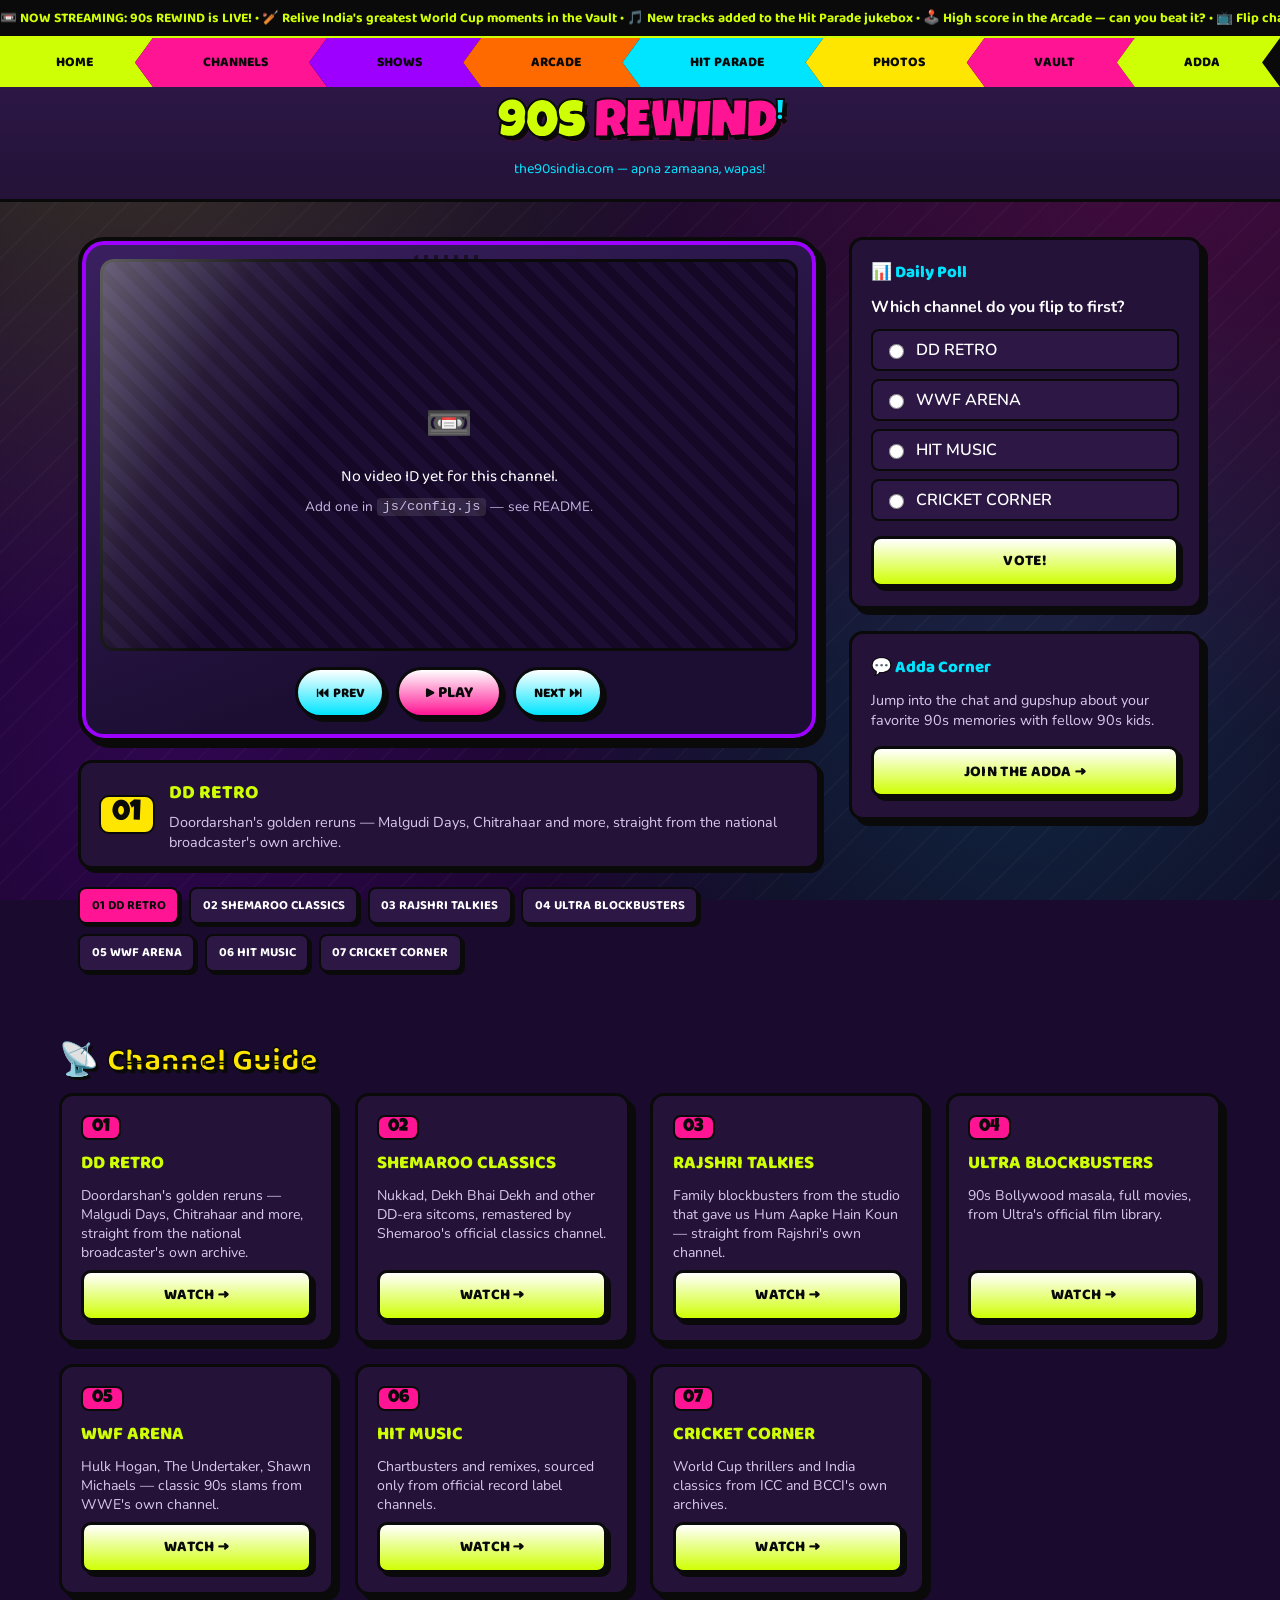
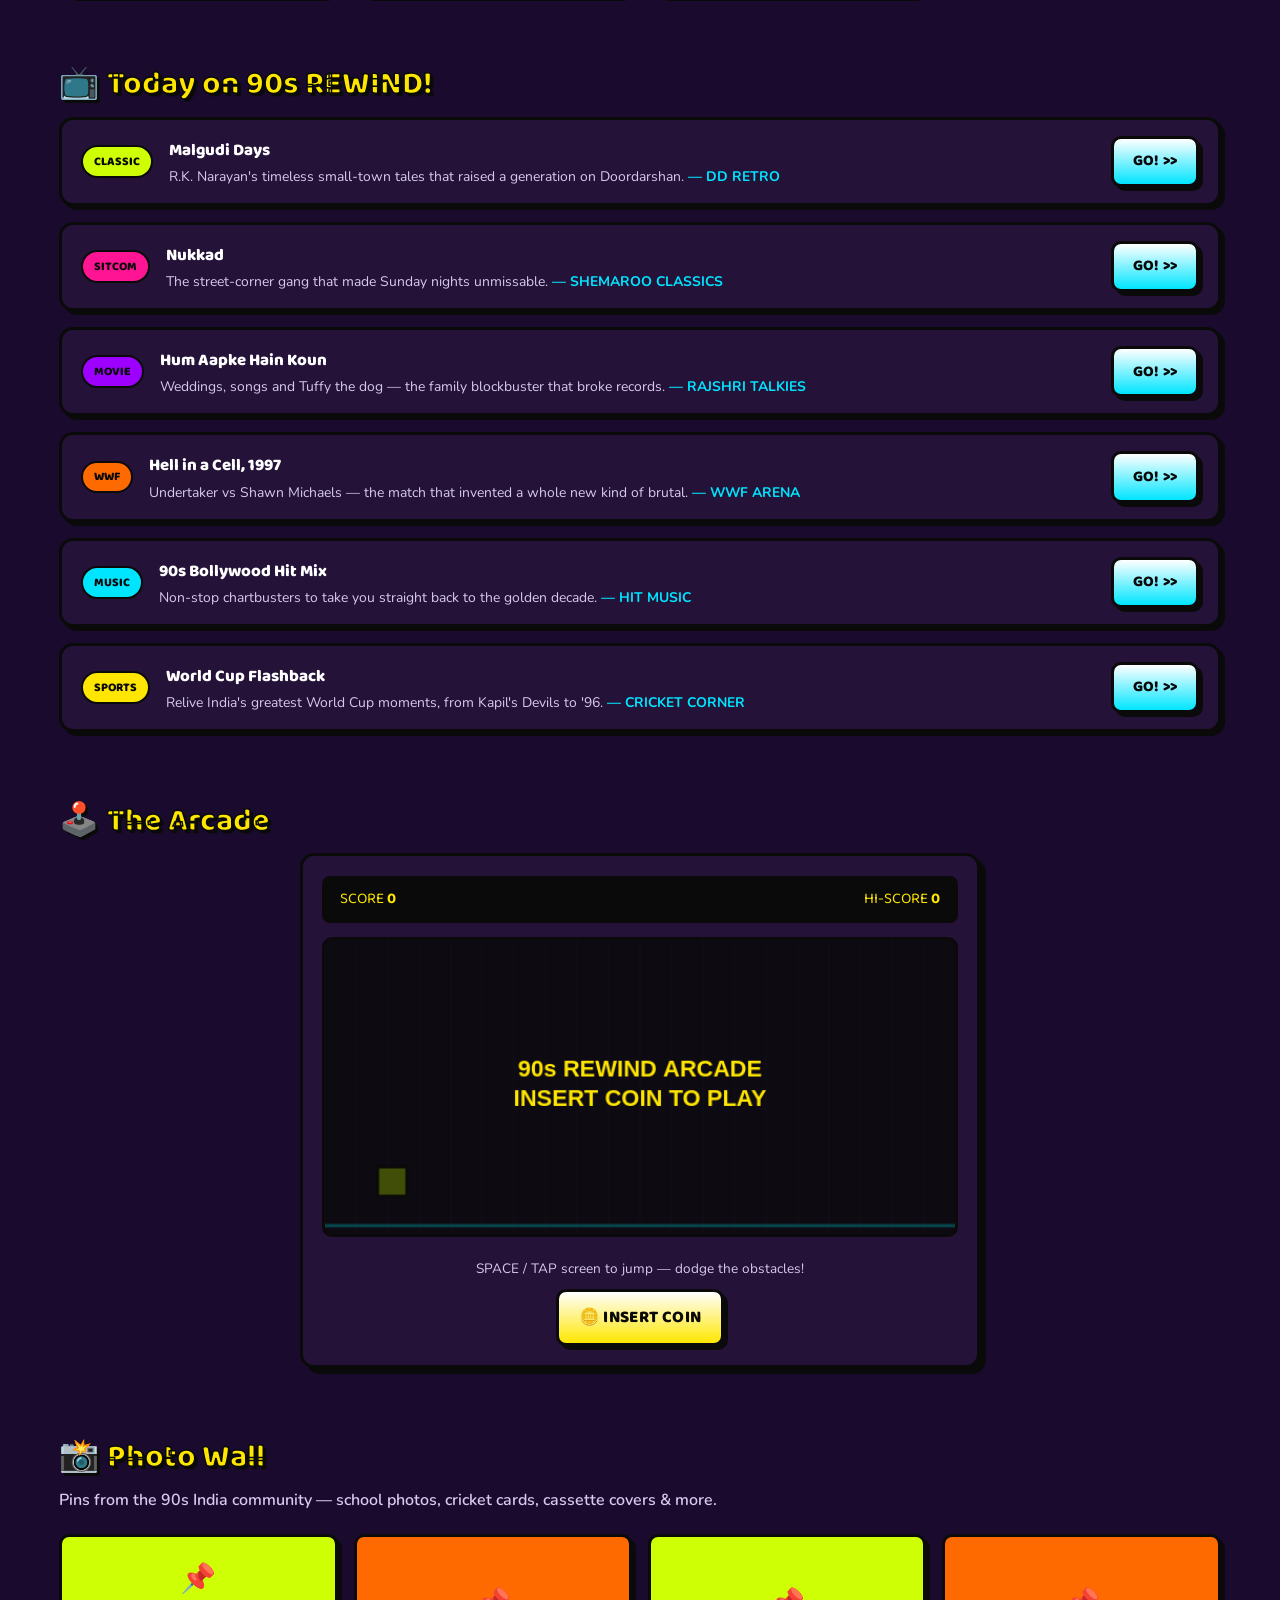
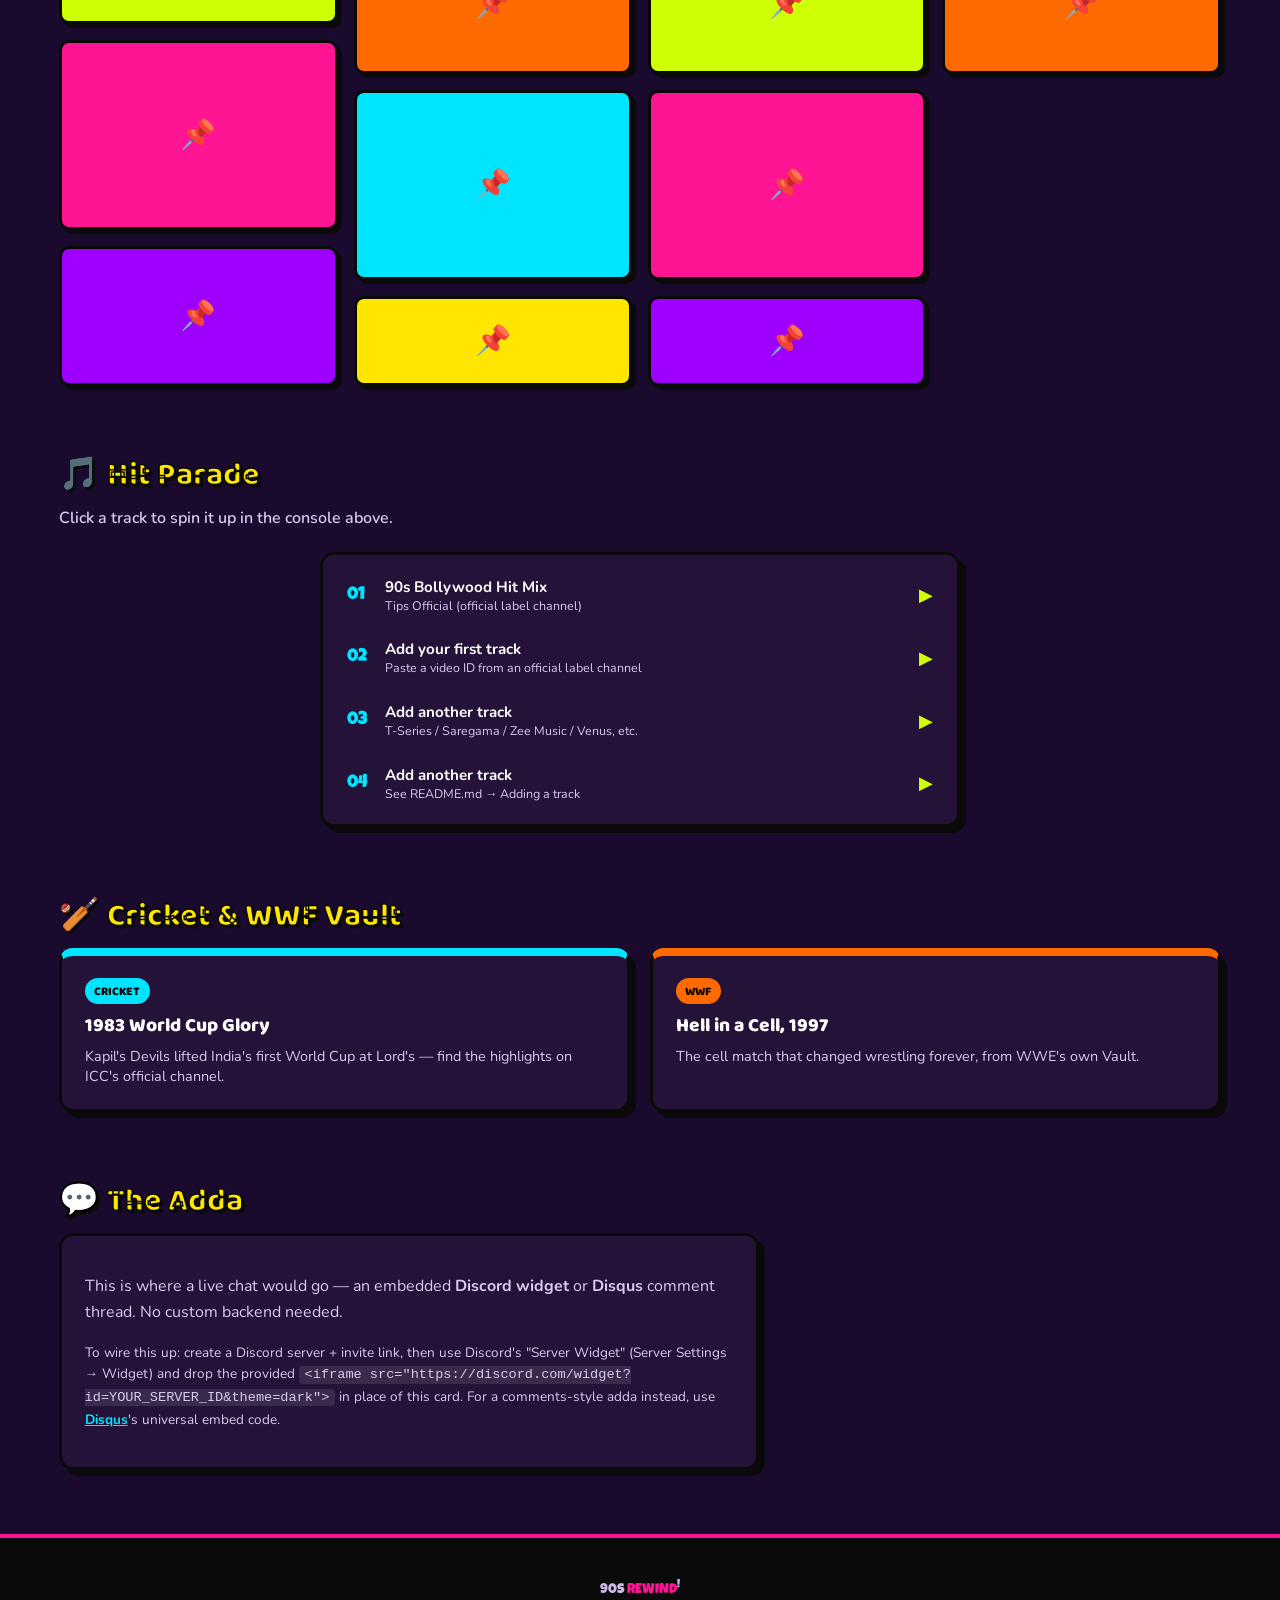
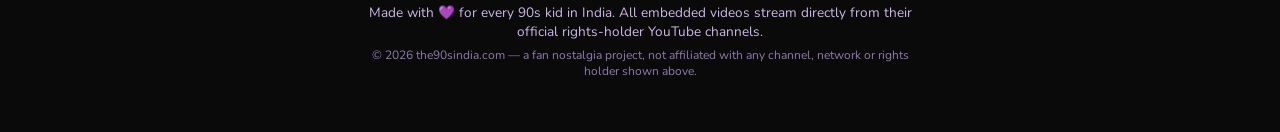
==== index.html @ 1d01acc4 "Initial commit: 90s REWIND nostalgia hub Static Y2K-style portal for 90s India nostalgia — channels," ====
<!DOCTYPE html>
<html lang="en">
<head>
<meta charset="UTF-8">
<meta name="viewport" content="width=device-width, initial-scale=1.0">
<title>90s REWIND — The 90s India Nostalgia Hub</title>
<meta name="description" content="90s REWIND — relive 90s India: Doordarshan classics, Bollywood, cricket, WWF and Hit Parade jukebox, all in one nostalgia portal.">
<link rel="preconnect" href="https://fonts.googleapis.com">
<link rel="preconnect" href="https://fonts.gstatic.com" crossorigin>
<link href="https://fonts.googleapis.com/css2?family=Luckiest+Guy&family=Baloo+2:wght@700;800&family=Nunito:wght@400;600;700&display=swap" rel="stylesheet">
<link rel="stylesheet" href="css/style.css">
</head>
<body>

<!-- ============ HEADER ============ -->
<header id="site-header">
  <div class="ticker-bar">
    <div class="ticker-track" id="ticker-track">
      <!-- JS duplicates the ticker text here for a seamless loop -->
    </div>
  </div>

  <div class="wave-nav">
    <a href="#hero" class="wave-seg" style="--seg-color: var(--lime);">HOME</a>
    <a href="#channel-guide" class="wave-seg" style="--seg-color: var(--pink);">CHANNELS</a>
    <a href="#shows" class="wave-seg" style="--seg-color: var(--purple);">SHOWS</a>
    <a href="#arcade" class="wave-seg" style="--seg-color: var(--orange);">ARCADE</a>
    <a href="#hit-parade" class="wave-seg" style="--seg-color: var(--cyan);">HIT PARADE</a>
    <a href="#photo-wall" class="wave-seg" style="--seg-color: var(--yellow);">PHOTOS</a>
    <a href="#vault" class="wave-seg" style="--seg-color: var(--pink);">VAULT</a>
    <a href="#adda" class="wave-seg" style="--seg-color: var(--lime);">ADDA</a>
  </div>

  <div class="logo-strip">
    <h1 class="logo">90s <span>REWIND</span><sup>!</sup></h1>
    <p class="tagline">the90sindia.com — apna zamaana, wapas!</p>
  </div>
</header>

<main>

  <!-- ============ HERO + SIDEBAR ============ -->
  <div class="hero-layout">

    <section id="hero" aria-label="Now playing">
      <div class="console">
        <div class="console-vents" aria-hidden="true"></div>

        <div class="screen" id="screen">
          <div class="static-flash" id="static-flash" aria-hidden="true"></div>
          <iframe
            id="hero-frame"
            src=""
            title="90s REWIND player"
            allow="accelerometer; autoplay; clipboard-write; encrypted-media; gyroscope; picture-in-picture"
            allowfullscreen
            loading="lazy">
          </iframe>
          <div class="video-placeholder" id="video-placeholder">
            <p>📼</p>
            <p>No video ID yet for this channel.</p>
            <p class="small">Add one in <code>js/config.js</code> — see README.</p>
          </div>
        </div>

        <div class="console-glass" aria-hidden="true"></div>

        <div class="console-controls">
          <button type="button" id="prev-btn" class="ctrl-btn">⏮ PREV</button>
          <button type="button" id="play-btn" class="ctrl-btn ctrl-btn--play">▶ PLAY</button>
          <button type="button" id="next-btn" class="ctrl-btn">NEXT ⏭</button>
        </div>
      </div>

      <div class="channel-info">
        <span class="channel-info-num" id="hero-channel-num">01</span>
        <div>
          <h2 id="hero-channel-name">Loading…</h2>
          <p id="hero-channel-desc">Loading channel guide…</p>
        </div>
      </div>

      <nav class="channel-tabs" id="channel-tabs" aria-label="Switch channel"></nav>
    </section>

    <aside class="sidebar">
      <div class="widget poll-widget">
        <h3 class="widget-title">📊 Daily Poll</h3>
        <p class="poll-question" id="poll-question">Which channel do you flip to first?</p>
        <form id="poll-form">
          <div id="poll-options" class="poll-options"></div>
          <button type="submit" class="btn-chunky btn-block">VOTE!</button>
        </form>
        <p id="poll-result" class="poll-result hidden"></p>
      </div>

      <div class="widget adda-teaser">
        <h3 class="widget-title">💬 Adda Corner</h3>
        <p>Jump into the chat and gupshup about your favorite 90s memories with fellow 90s kids.</p>
        <a href="#adda" class="btn-chunky btn-block">JOIN THE ADDA →</a>
      </div>
    </aside>
  </div>

  <!-- ============ CHANNEL GUIDE ============ -->
  <section id="channel-guide" class="section">
    <h2 class="section-title"><span>📡</span> Channel Guide</h2>
    <div id="channel-grid" class="channel-grid"></div>
  </section>

  <!-- ============ TODAY ON 90s REWIND ============ -->
  <section id="shows" class="section">
    <h2 class="section-title"><span>📺</span> Today on 90s REWIND!</h2>
    <div id="shows-list" class="shows-list"></div>
  </section>

  <!-- ============ ARCADE ============ -->
  <section id="arcade" class="section">
    <h2 class="section-title"><span>🕹️</span> The Arcade</h2>
    <div class="arcade-cabinet">
      <div class="arcade-readout">
        <span>SCORE <strong id="game-score">0</strong></span>
        <span>HI-SCORE <strong id="game-hiscore">0</strong></span>
      </div>
      <canvas id="game-canvas" width="600" height="280"></canvas>
      <div class="arcade-footer">
        <p class="arcade-hint">SPACE / TAP screen to jump — dodge the obstacles!</p>
        <button type="button" id="coin-btn" class="btn-chunky btn-coin">🪙 INSERT COIN</button>
      </div>
    </div>
  </section>

  <!-- ============ PHOTO WALL ============ -->
  <section id="photo-wall" class="section">
    <h2 class="section-title"><span>📸</span> Photo Wall</h2>
    <p class="section-sub">Pins from the 90s India community — school photos, cricket cards, cassette covers &amp; more.</p>
    <div id="photo-grid" class="photo-grid"></div>
    <!--
      TO ADD THE REAL PINTEREST BOARD:
      1. Go to your Pinterest board → "..." menu → Embed → Board widget → copy the <script> + <a> snippet.
      2. Replace the #photo-grid placeholder blocks below with that snippet, e.g.:

      <a data-pin-do="embedBoard" data-pin-board-width="900" data-pin-scale-height="240"
         data-pin-scale-width="80" href="PINTEREST_BOARD_URL_FROM_CONFIG"></a>
      <script async defer src="https://assets.pinterest.com/js/pinit.js"></script>

      3. PINTEREST_BOARD_URL already lives in js/config.js — reuse it instead of hardcoding here.
    -->
  </section>

  <!-- ============ HIT PARADE ============ -->
  <section id="hit-parade" class="section">
    <h2 class="section-title"><span>🎵</span> Hit Parade</h2>
    <p class="section-sub">Click a track to spin it up in the console above.</p>
    <div class="jukebox">
      <ol id="track-list" class="track-list"></ol>
    </div>
  </section>

  <!-- ============ CRICKET & WWF VAULT ============ -->
  <section id="vault" class="section">
    <h2 class="section-title"><span>🏏</span> Cricket &amp; WWF Vault</h2>
    <div id="sports-cards" class="sports-cards"></div>
  </section>

  <!-- ============ ADDA ============ -->
  <section id="adda" class="section">
    <h2 class="section-title"><span>💬</span> The Adda</h2>
    <div class="adda-card">
      <p>This is where a live chat would go — an embedded <strong>Discord widget</strong> or
      <strong>Disqus</strong> comment thread. No custom backend needed.</p>
      <p class="small">
        To wire this up: create a Discord server + invite link, then use Discord's
        "Server Widget" (Server Settings → Widget) and drop the provided
        <code>&lt;iframe src="https://discord.com/widget?id=YOUR_SERVER_ID&amp;theme=dark"&gt;</code>
        in place of this card. For a comments-style adda instead, use
        <a href="https://disqus.com/" target="_blank" rel="noopener noreferrer">Disqus</a>'s
        universal embed code.
      </p>
    </div>
  </section>

</main>

<!-- ============ FOOTER ============ -->
<footer id="site-footer">
  <p class="footer-logo">90s <span>REWIND</span><sup>!</sup></p>
  <p>Made with 💜 for every 90s kid in India. All embedded videos stream directly from their official rights-holder YouTube channels.</p>
  <p class="small">© <span id="footer-year"></span> the90sindia.com — a fan nostalgia project, not affiliated with any channel, network or rights holder shown above.</p>
</footer>

<script src="js/config.js"></script>
<script src="js/app.js"></script>
</body>
</html>
---- css/style.css ----
/* ==========================================================================
   90s REWIND — STYLESHEET
   Y2K vibrant kids'-portal look. Colors/fonts are CSS variables so a whole
   palette swap only needs edits in the :root block below.
   ========================================================================== */

:root {
  --lime: #CFFF04;
  --pink: #FF1493;
  --purple: #9D00FF;
  --orange: #FF6A00;
  --cyan: #00E5FF;
  --yellow: #FFE600;
  --ink: #0A0A0A;
  --white: #FFFFFF;

  --bg-deep: #1a0b2e;
  --bg-deep-2: #120620;
  --panel: #241238;
  --panel-2: #2c1745;

  --font-display: 'Luckiest Guy', cursive;
  --font-heading: 'Baloo 2', sans-serif;
  --font-body: 'Nunito', sans-serif;

  --border-chunky: 3px solid var(--ink);
  --shadow-hard: 4px 4px 0 var(--ink);
  --shadow-hard-lg: 6px 6px 0 var(--ink);
  --radius: 14px;
}

* { box-sizing: border-box; }

html { scroll-behavior: smooth; }

body {
  margin: 0;
  font-family: var(--font-body);
  color: var(--white);
  background-color: var(--bg-deep);
  background-image:
    radial-gradient(circle at 10% 8%, rgba(207, 255, 4, 0.16), transparent 40%),
    radial-gradient(circle at 90% 15%, rgba(255, 20, 147, 0.18), transparent 45%),
    radial-gradient(circle at 80% 80%, rgba(0, 229, 255, 0.14), transparent 40%),
    radial-gradient(circle at 15% 85%, rgba(157, 0, 255, 0.20), transparent 45%),
    repeating-linear-gradient(135deg, rgba(255, 255, 255, 0.025) 0px, rgba(255, 255, 255, 0.025) 2px, transparent 2px, transparent 26px),
    linear-gradient(180deg, var(--bg-deep) 0%, var(--bg-deep-2) 100%);
  background-attachment: fixed;
  overflow-x: hidden;
}

img, canvas, iframe { max-width: 100%; }

a { color: inherit; }

h1, h2, h3 { font-family: var(--font-heading); font-weight: 800; margin: 0; }

.hidden { display: none !important; }

/* ==========================================================================
   BUTTONS & CARDS — shared chunky Y2K components
   ========================================================================== */

.btn-chunky {
  display: inline-flex;
  align-items: center;
  justify-content: center;
  gap: 0.4em;
  font-family: var(--font-heading);
  font-weight: 800;
  font-size: 0.95rem;
  letter-spacing: 0.02em;
  color: var(--ink);
  background: linear-gradient(180deg, #ffffff 0%, var(--lime) 100%);
  border: var(--border-chunky);
  border-radius: 10px;
  box-shadow: var(--shadow-hard);
  padding: 0.7em 1.2em;
  cursor: pointer;
  text-decoration: none;
  transition: transform 0.15s ease, box-shadow 0.15s ease;
}
.btn-chunky:hover { transform: translateY(-3px); box-shadow: var(--shadow-hard-lg); }
.btn-chunky:active { transform: translateY(1px); box-shadow: 2px 2px 0 var(--ink); }
.btn-block { width: 100%; }
.btn-coin { background: linear-gradient(180deg, #fff 0%, var(--yellow) 100%); font-size: 1.05rem; }
.btn-go { background: linear-gradient(180deg, #fff 0%, var(--cyan) 100%); flex-shrink: 0; }

.card-chunky {
  border: var(--border-chunky);
  border-radius: var(--radius);
  box-shadow: var(--shadow-hard-lg);
  background: var(--panel);
}

/* ==========================================================================
   HEADER — ticker + wave nav + logo
   ========================================================================== */

#site-header {
  position: sticky;
  top: 0;
  z-index: 100;
}

.ticker-bar {
  background: var(--ink);
  border-bottom: 2px solid var(--lime);
  overflow: hidden;
  white-space: nowrap;
  padding: 0.4rem 0;
}
.ticker-track { display: inline-flex; width: max-content; animation: ticker-scroll 32s linear infinite; }
.ticker-copy {
  font-family: var(--font-heading);
  font-weight: 700;
  font-size: 0.85rem;
  color: var(--lime);
  padding-right: 2rem;
}
@keyframes ticker-scroll {
  from { transform: translateX(0); }
  to { transform: translateX(-50%); }
}

.wave-nav {
  display: flex;
  background: var(--ink);
  overflow-x: auto;
  scrollbar-width: none;
}
.wave-nav::-webkit-scrollbar { display: none; }
.wave-seg {
  flex: 1 0 auto;
  white-space: nowrap;
  font-family: var(--font-heading);
  font-weight: 800;
  font-size: 0.85rem;
  text-align: center;
  color: var(--ink);
  text-decoration: none;
  background: var(--seg-color);
  padding: 0.85rem 1.6rem 0.85rem 2.1rem;
  clip-path: polygon(0% 50%, 18px 0%, 100% 0%, calc(100% - 18px) 50%, 100% 100%, 18px 100%);
  margin-left: -18px;
  transition: filter 0.15s ease, padding 0.15s ease;
}
.wave-seg:first-child {
  margin-left: 0;
  padding-left: 1.4rem;
  clip-path: polygon(0% 0%, 100% 0%, calc(100% - 18px) 50%, 100% 100%, 0% 100%);
}
.wave-seg:hover { filter: brightness(1.15); }

.logo-strip {
  background: linear-gradient(180deg, var(--panel-2) 0%, var(--panel) 100%);
  border-bottom: var(--border-chunky);
  text-align: center;
  padding: 0.9rem 1rem 1.1rem;
}
.logo {
  font-family: var(--font-display);
  font-size: clamp(2rem, 6vw, 3.2rem);
  color: var(--lime);
  -webkit-text-stroke: 2px var(--ink);
  text-shadow: 4px 4px 0 var(--ink), 4px 4px 0 var(--pink);
  line-height: 1;
}
.logo span { color: var(--pink); -webkit-text-stroke: 2px var(--ink); }
.logo sup { color: var(--cyan); font-size: 0.5em; }
.tagline {
  font-family: var(--font-heading);
  color: var(--cyan);
  margin: 0.3rem 0 0;
  font-size: 0.9rem;
}

/* ==========================================================================
   LAYOUT
   ========================================================================== */

main { max-width: 1200px; margin: 0 auto; padding: 0 1.2rem; }

.section { padding: 3rem 0 1rem; }
.section-title {
  font-size: clamp(1.4rem, 4vw, 2rem);
  color: var(--yellow);
  -webkit-text-stroke: 1.5px var(--ink);
  text-shadow: 3px 3px 0 var(--ink);
  margin-bottom: 0.4rem;
  display: flex;
  align-items: center;
  gap: 0.5rem;
}
.section-sub { color: #d8c9f0; margin: 0 0 1.4rem; font-weight: 600; }

/* ==========================================================================
   HERO CONSOLE
   ========================================================================== */

.hero-layout {
  max-width: 1200px;
  margin: 0 auto;
  padding: 2.2rem 1.2rem 1rem;
  display: grid;
  grid-template-columns: minmax(0, 2.1fr) minmax(260px, 1fr);
  gap: 1.8rem;
  align-items: start;
}

#hero { min-width: 0; }

.console {
  position: relative;
  background: linear-gradient(160deg, #3a2060 0%, #1c0e33 70%);
  border: 4px solid var(--ink);
  border-radius: 26px;
  box-shadow: var(--shadow-hard-lg), 0 0 0 4px var(--purple) inset;
  padding: 1.1rem 1.1rem 1.3rem;
}
.console-vents {
  position: absolute;
  top: 14px; left: 50%;
  transform: translateX(-50%);
  width: 70px; height: 8px;
  background: repeating-linear-gradient(90deg, var(--ink) 0 4px, transparent 4px 10px);
  border-radius: 4px;
  opacity: 0.6;
}

.screen {
  position: relative;
  aspect-ratio: 16 / 9;
  background: #000;
  border: 3px solid var(--ink);
  border-radius: 14px;
  overflow: hidden;
}
.screen iframe {
  position: absolute; inset: 0;
  width: 100%; height: 100%;
  border: 0;
}
.video-placeholder {
  position: absolute; inset: 0;
  display: flex; flex-direction: column;
  align-items: center; justify-content: center;
  gap: 0.3rem;
  background: repeating-linear-gradient(45deg, #150826, #150826 10px, #1c0e33 10px, #1c0e33 20px);
  text-align: center; padding: 1rem;
  font-family: var(--font-heading);
}
.video-placeholder p { margin: 0.1rem 0; }
.video-placeholder p:first-child { font-size: 2.4rem; }
.video-placeholder .small { font-weight: 400; font-family: var(--font-body); color: #cbb8e6; font-size: 0.85rem; }
.video-placeholder code { background: rgba(255,255,255,0.1); padding: 0.1em 0.4em; border-radius: 4px; }

.static-flash {
  position: absolute; inset: 0;
  background: repeating-linear-gradient(0deg, #fff 0 2px, #eee 2px 4px);
  opacity: 0;
  pointer-events: none;
  z-index: 5;
  transition: opacity 0.15s ease;
}
.static-flash.active { opacity: 1; }

/* glossy highlight overlay — decorative, sits above the screen frame, not the video */
.console-glass {
  position: absolute;
  top: 1.1rem; left: 1.1rem; right: 1.1rem;
  aspect-ratio: 16 / 9;
  border-radius: 14px;
  pointer-events: none;
  background: linear-gradient(115deg, rgba(255,255,255,0.35) 0%, rgba(255,255,255,0.08) 18%, transparent 32%, transparent 100%);
}

.console-controls {
  display: flex;
  gap: 0.7rem;
  justify-content: center;
  margin-top: 1rem;
}
.ctrl-btn {
  font-family: var(--font-heading);
  font-weight: 800;
  font-size: 0.85rem;
  color: var(--ink);
  background: linear-gradient(180deg, #fff 0%, var(--cyan) 100%);
  border: var(--border-chunky);
  border-radius: 999px;
  padding: 0.6em 1.3em;
  cursor: pointer;
  box-shadow: var(--shadow-hard);
  transition: transform 0.15s ease, box-shadow 0.15s ease;
}
.ctrl-btn:hover { transform: translateY(-2px); box-shadow: var(--shadow-hard-lg); }
.ctrl-btn:active { transform: translateY(1px); box-shadow: 2px 2px 0 var(--ink); }
.ctrl-btn--play { background: linear-gradient(180deg, #fff 0%, var(--pink) 100%); font-size: 1rem; padding: 0.6em 1.6em; }

.channel-info {
  display: flex;
  align-items: center;
  gap: 0.9rem;
  margin-top: 1.1rem;
  padding: 0.9rem 1.1rem;
  background: var(--panel);
  border: var(--border-chunky);
  border-radius: var(--radius);
  box-shadow: var(--shadow-hard);
}
.channel-info-num {
  font-family: var(--font-display);
  font-size: 1.8rem;
  color: var(--ink);
  background: var(--yellow);
  border: 2.5px solid var(--ink);
  border-radius: 10px;
  padding: 0.1em 0.4em;
  flex-shrink: 0;
}
.channel-info h2 { color: var(--lime); font-size: 1.2rem; }
.channel-info p { margin: 0.2rem 0 0; color: #d8c9f0; font-size: 0.9rem; }

.channel-tabs {
  display: flex;
  flex-wrap: wrap;
  gap: 0.6rem;
  margin-top: 1.1rem;
}
.channel-tab {
  font-family: var(--font-heading);
  font-weight: 700;
  font-size: 0.8rem;
  color: var(--white);
  background: var(--panel-2);
  border: 2.5px solid var(--ink);
  border-radius: 8px;
  padding: 0.5em 0.9em;
  cursor: pointer;
  box-shadow: 3px 3px 0 var(--ink);
  transition: transform 0.15s ease, background 0.15s ease;
}
.channel-tab:hover { transform: translateY(-2px); }
.channel-tab.active { background: var(--pink); color: var(--ink); }

/* ==========================================================================
   SIDEBAR WIDGETS
   ========================================================================== */

.sidebar { display: flex; flex-direction: column; gap: 1.4rem; }
.widget {
  background: var(--panel);
  border: var(--border-chunky);
  border-radius: var(--radius);
  box-shadow: var(--shadow-hard-lg);
  padding: 1.2rem;
}
.widget-title { color: var(--cyan); font-size: 1.05rem; margin-bottom: 0.6rem; }
.poll-question { font-weight: 700; margin: 0 0 0.7rem; }
.poll-options { display: flex; flex-direction: column; gap: 0.5rem; margin-bottom: 0.9rem; }
.poll-option {
  display: flex; align-items: center; gap: 0.6rem;
  background: var(--panel-2);
  border: 2px solid var(--ink);
  border-radius: 8px;
  padding: 0.5em 0.7em;
  font-weight: 600;
  cursor: pointer;
}
.poll-option input { accent-color: var(--pink); width: 1.1em; height: 1.1em; }
.poll-result { margin-top: 0.8rem; }
.poll-bar-row { margin-bottom: 0.6rem; }
.poll-bar-label { display: flex; justify-content: space-between; font-size: 0.85rem; font-weight: 700; margin-bottom: 0.25rem; }
.poll-bar-track { background: var(--panel-2); border: 2px solid var(--ink); border-radius: 999px; overflow: hidden; height: 12px; }
.poll-bar-fill { height: 100%; background: linear-gradient(90deg, var(--lime), var(--cyan)); }

.adda-teaser p { font-size: 0.9rem; color: #d8c9f0; margin: 0 0 1rem; }

/* ==========================================================================
   CHANNEL GUIDE
   ========================================================================== */

.channel-grid {
  display: grid;
  grid-template-columns: repeat(auto-fill, minmax(230px, 1fr));
  gap: 1.3rem;
}
.channel-card {
  background: var(--panel);
  border: var(--border-chunky);
  border-radius: var(--radius);
  box-shadow: var(--shadow-hard-lg);
  padding: 1.2rem;
  display: flex;
  flex-direction: column;
  gap: 0.5rem;
  transition: transform 0.15s ease;
}
.channel-card:hover { transform: translateY(-4px); }
.channel-card-num {
  align-self: flex-start;
  font-family: var(--font-display);
  background: var(--pink);
  color: var(--ink);
  border: 2.5px solid var(--ink);
  border-radius: 8px;
  padding: 0.1em 0.5em;
  font-size: 1.1rem;
}
.channel-card h3 { color: var(--lime); font-size: 1.15rem; }
.channel-card p { font-size: 0.88rem; color: #d8c9f0; margin: 0; flex-grow: 1; }

/* ==========================================================================
   TODAY ON 90s REWIND (Shows)
   ========================================================================== */

.shows-list { display: flex; flex-direction: column; gap: 1rem; }
.show-row {
  display: flex;
  align-items: center;
  gap: 1rem;
  background: var(--panel);
  border: var(--border-chunky);
  border-radius: var(--radius);
  box-shadow: var(--shadow-hard);
  padding: 1rem 1.2rem;
}
.show-tag {
  flex-shrink: 0;
  font-family: var(--font-heading);
  font-weight: 800;
  font-size: 0.75rem;
  color: var(--ink);
  background: var(--tag-color);
  border: 2px solid var(--ink);
  border-radius: 999px;
  padding: 0.4em 0.9em;
}
.show-body { flex-grow: 1; min-width: 0; }
.show-body h3 { font-size: 1.05rem; color: var(--white); }
.show-body p { margin: 0.2rem 0 0; font-size: 0.87rem; color: #d8c9f0; }
.show-channel { color: var(--cyan); font-weight: 700; }

/* ==========================================================================
   ARCADE
   ========================================================================== */

.arcade-cabinet {
  max-width: 680px;
  margin: 0 auto;
  background: var(--panel);
  border: var(--border-chunky);
  border-radius: var(--radius);
  box-shadow: var(--shadow-hard-lg);
  padding: 1.2rem;
  text-align: center;
}
.arcade-readout {
  display: flex;
  justify-content: space-between;
  font-family: var(--font-heading);
  color: var(--yellow);
  background: var(--ink);
  border: 2.5px solid var(--ink);
  border-radius: 8px;
  padding: 0.6rem 1rem;
  margin-bottom: 0.9rem;
  font-size: 0.95rem;
}
#game-canvas {
  width: 100%;
  height: auto;
  background: #150826;
  border: 3px solid var(--ink);
  border-radius: 10px;
  touch-action: none;
  cursor: pointer;
}
.arcade-footer { margin-top: 1rem; display: flex; flex-direction: column; align-items: center; gap: 0.7rem; }
.arcade-hint { font-size: 0.85rem; color: #d8c9f0; margin: 0; }

/* ==========================================================================
   PHOTO WALL
   ========================================================================== */

.photo-grid {
  columns: 4 180px;
  column-gap: 1rem;
}
.photo-block {
  break-inside: avoid;
  margin-bottom: 1rem;
  border: var(--border-chunky);
  border-radius: 10px;
  box-shadow: var(--shadow-hard);
  background: var(--block-color);
  display: flex;
  align-items: center;
  justify-content: center;
  font-size: 1.8rem;
}
.photo-block--short { height: 90px; }
.photo-block--medium { height: 140px; }
.photo-block--tall { height: 190px; }

/* ==========================================================================
   HIT PARADE (Jukebox)
   ========================================================================== */

.jukebox {
  max-width: 640px;
  margin: 0 auto;
  background: var(--panel);
  border: var(--border-chunky);
  border-radius: var(--radius);
  box-shadow: var(--shadow-hard-lg);
  padding: 0.6rem;
}
.track-list { list-style: none; margin: 0; padding: 0; }
.track-row {
  display: flex;
  align-items: center;
  gap: 1rem;
  padding: 0.8rem 0.9rem;
  border-radius: 8px;
  cursor: pointer;
  transition: background 0.15s ease;
}
.track-row:hover { background: var(--panel-2); }
.track-row.playing { background: var(--purple); }
.track-index { font-family: var(--font-display); color: var(--cyan); font-size: 1.1rem; width: 2ch; flex-shrink: 0; }
.track-info { display: flex; flex-direction: column; flex-grow: 1; min-width: 0; }
.track-info strong { font-size: 0.95rem; }
.track-info small { color: #d8c9f0; font-size: 0.78rem; }
.track-play { color: var(--lime); font-size: 1.1rem; }

/* ==========================================================================
   CRICKET & WWF VAULT
   ========================================================================== */

.sports-cards {
  display: grid;
  grid-template-columns: repeat(auto-fit, minmax(260px, 1fr));
  gap: 1.3rem;
}
.sports-card {
  background: var(--panel);
  border: var(--border-chunky);
  border-radius: var(--radius);
  box-shadow: var(--shadow-hard-lg);
  padding: 1.4rem;
  border-top: 8px solid var(--card-theme);
}
.sports-card-label {
  font-family: var(--font-heading);
  font-weight: 800;
  font-size: 0.75rem;
  color: var(--ink);
  background: var(--card-theme);
  border-radius: 999px;
  padding: 0.3em 0.8em;
}
.sports-card h3 { margin: 0.6rem 0 0.3rem; color: var(--white); font-size: 1.2rem; }
.sports-card p { margin: 0; color: #d8c9f0; font-size: 0.9rem; }

/* ==========================================================================
   ADDA
   ========================================================================== */

.adda-card {
  max-width: 700px;
  background: var(--panel);
  border: var(--border-chunky);
  border-radius: var(--radius);
  box-shadow: var(--shadow-hard-lg);
  padding: 1.4rem;
}
.adda-card p { color: #d8c9f0; line-height: 1.6; }
.adda-card .small { font-size: 0.85rem; }
.adda-card code { background: rgba(255,255,255,0.1); padding: 0.1em 0.4em; border-radius: 4px; }
.adda-card a { color: var(--cyan); font-weight: 700; }

/* ==========================================================================
   FOOTER
   ========================================================================== */

#site-footer {
  margin-top: 3rem;
  padding: 2.2rem 1.2rem 3rem;
  text-align: center;
  background: var(--ink);
  border-top: 4px solid var(--pink);
}
.footer-logo {
  font-family: var(--font-display);
  font-size: 1.8rem;
  color: var(--lime);
}
.footer-logo span { color: var(--pink); }
#site-footer p { max-width: 560px; margin: 0.4rem auto; color: #cbb8e6; font-size: 0.85rem; }
#site-footer .small { font-size: 0.75rem; color: #8f7bab; }

/* ==========================================================================
   RESPONSIVE
   ========================================================================== */

@media (max-width: 900px) {
  .hero-layout { grid-template-columns: 1fr; }
  .sidebar { flex-direction: row; flex-wrap: wrap; }
  .sidebar .widget { flex: 1 1 260px; }
}

@media (max-width: 700px) {
  .wave-seg { font-size: 0.72rem; padding: 0.75rem 1.1rem 0.75rem 1.5rem; }
  .sidebar { flex-direction: column; }
  .console-controls { flex-wrap: wrap; }
  .show-row { flex-wrap: wrap; }
  .show-tag { order: -1; }
  .btn-go { width: 100%; }
  .photo-grid { columns: 2 140px; }
  main, .hero-layout { padding-left: 0.9rem; padding-right: 0.9rem; }
  .channel-info { flex-wrap: wrap; }
}

@media (max-width: 420px) {
  .logo { font-size: 2.1rem; }
  .arcade-readout { font-size: 0.8rem; }
}
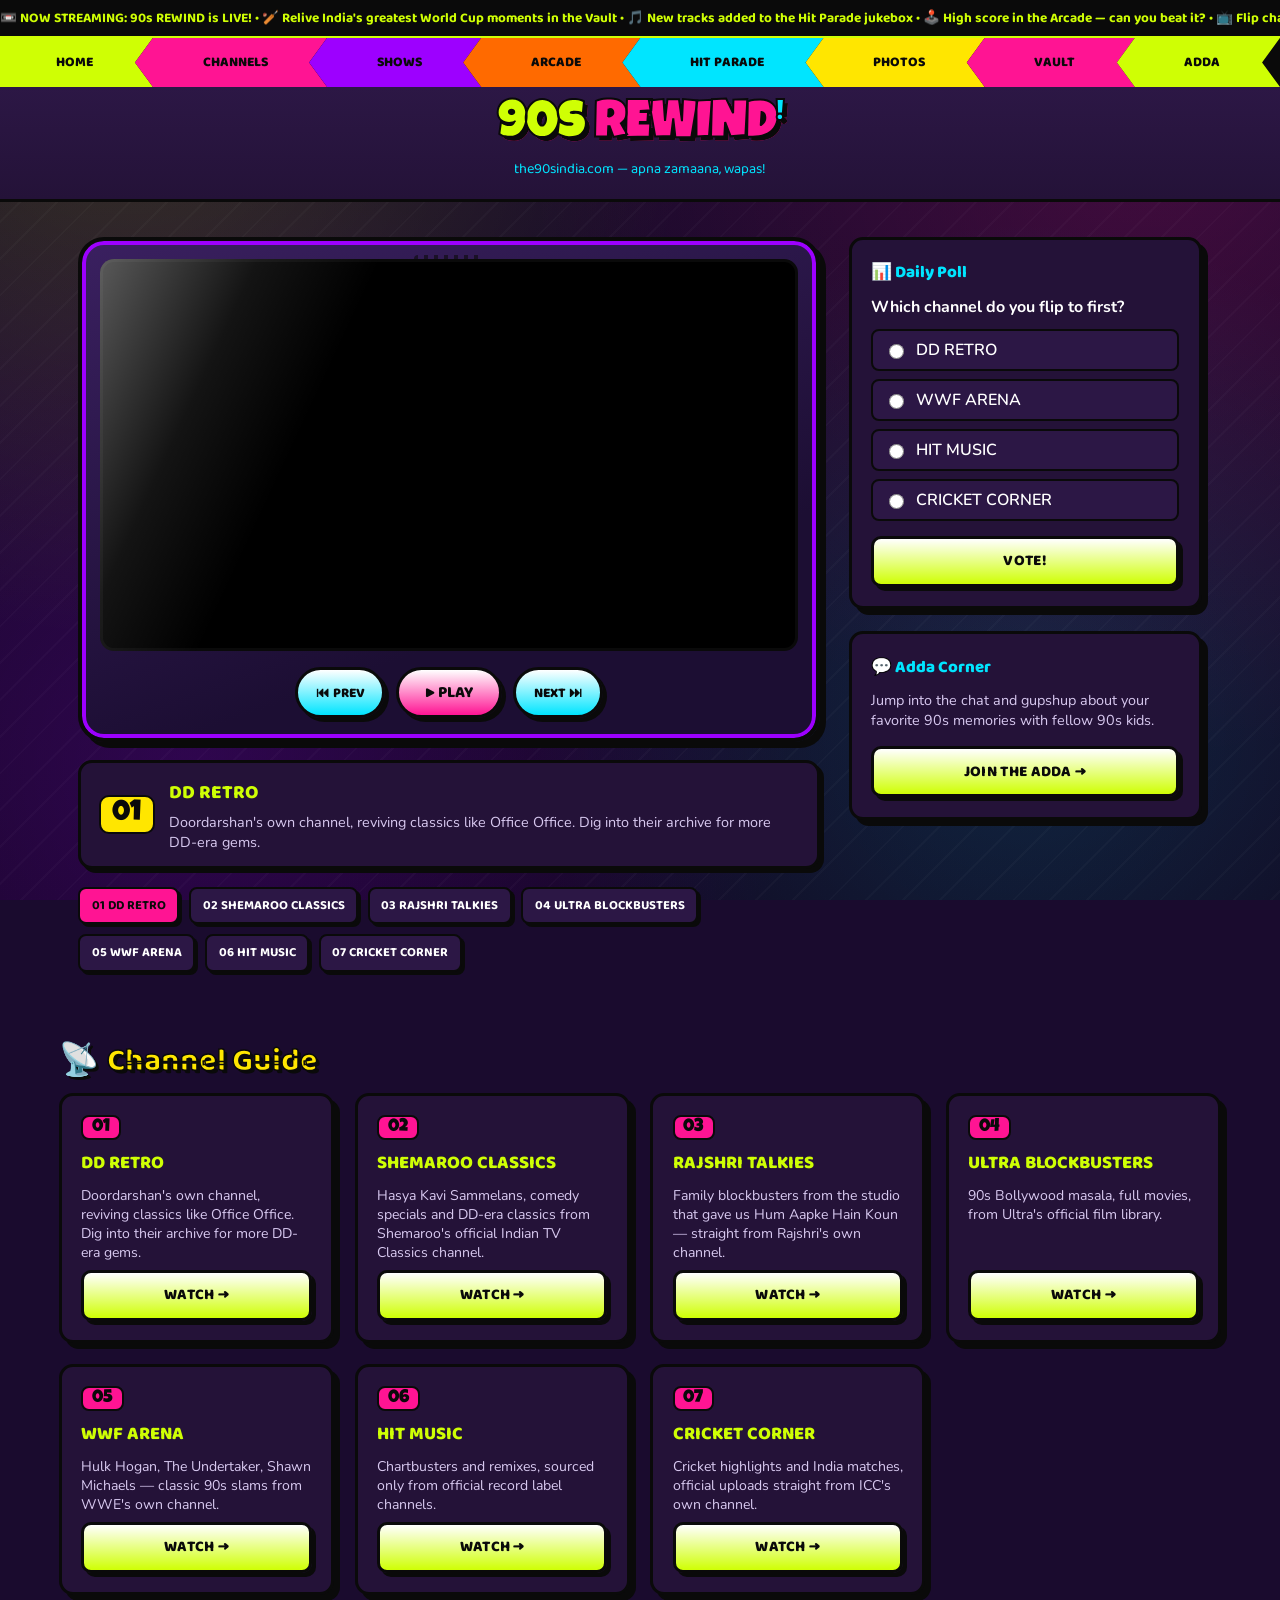
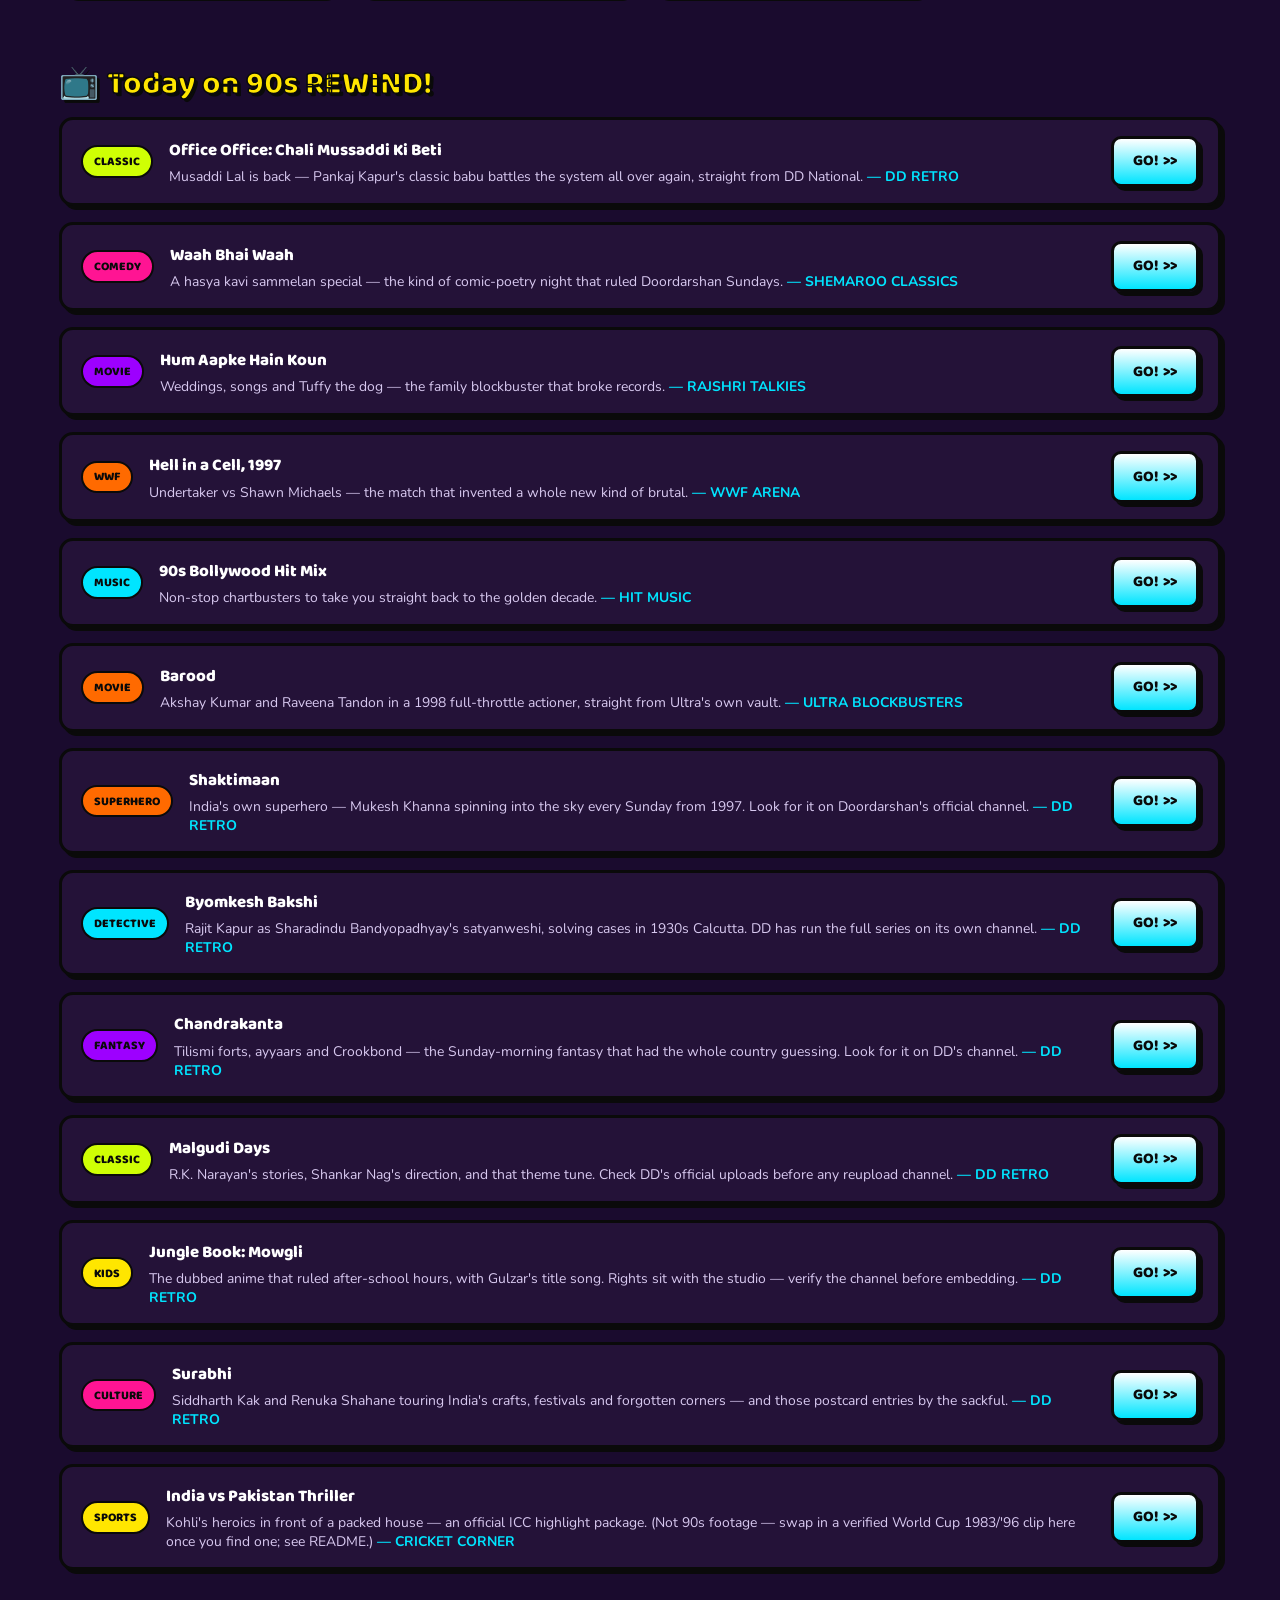
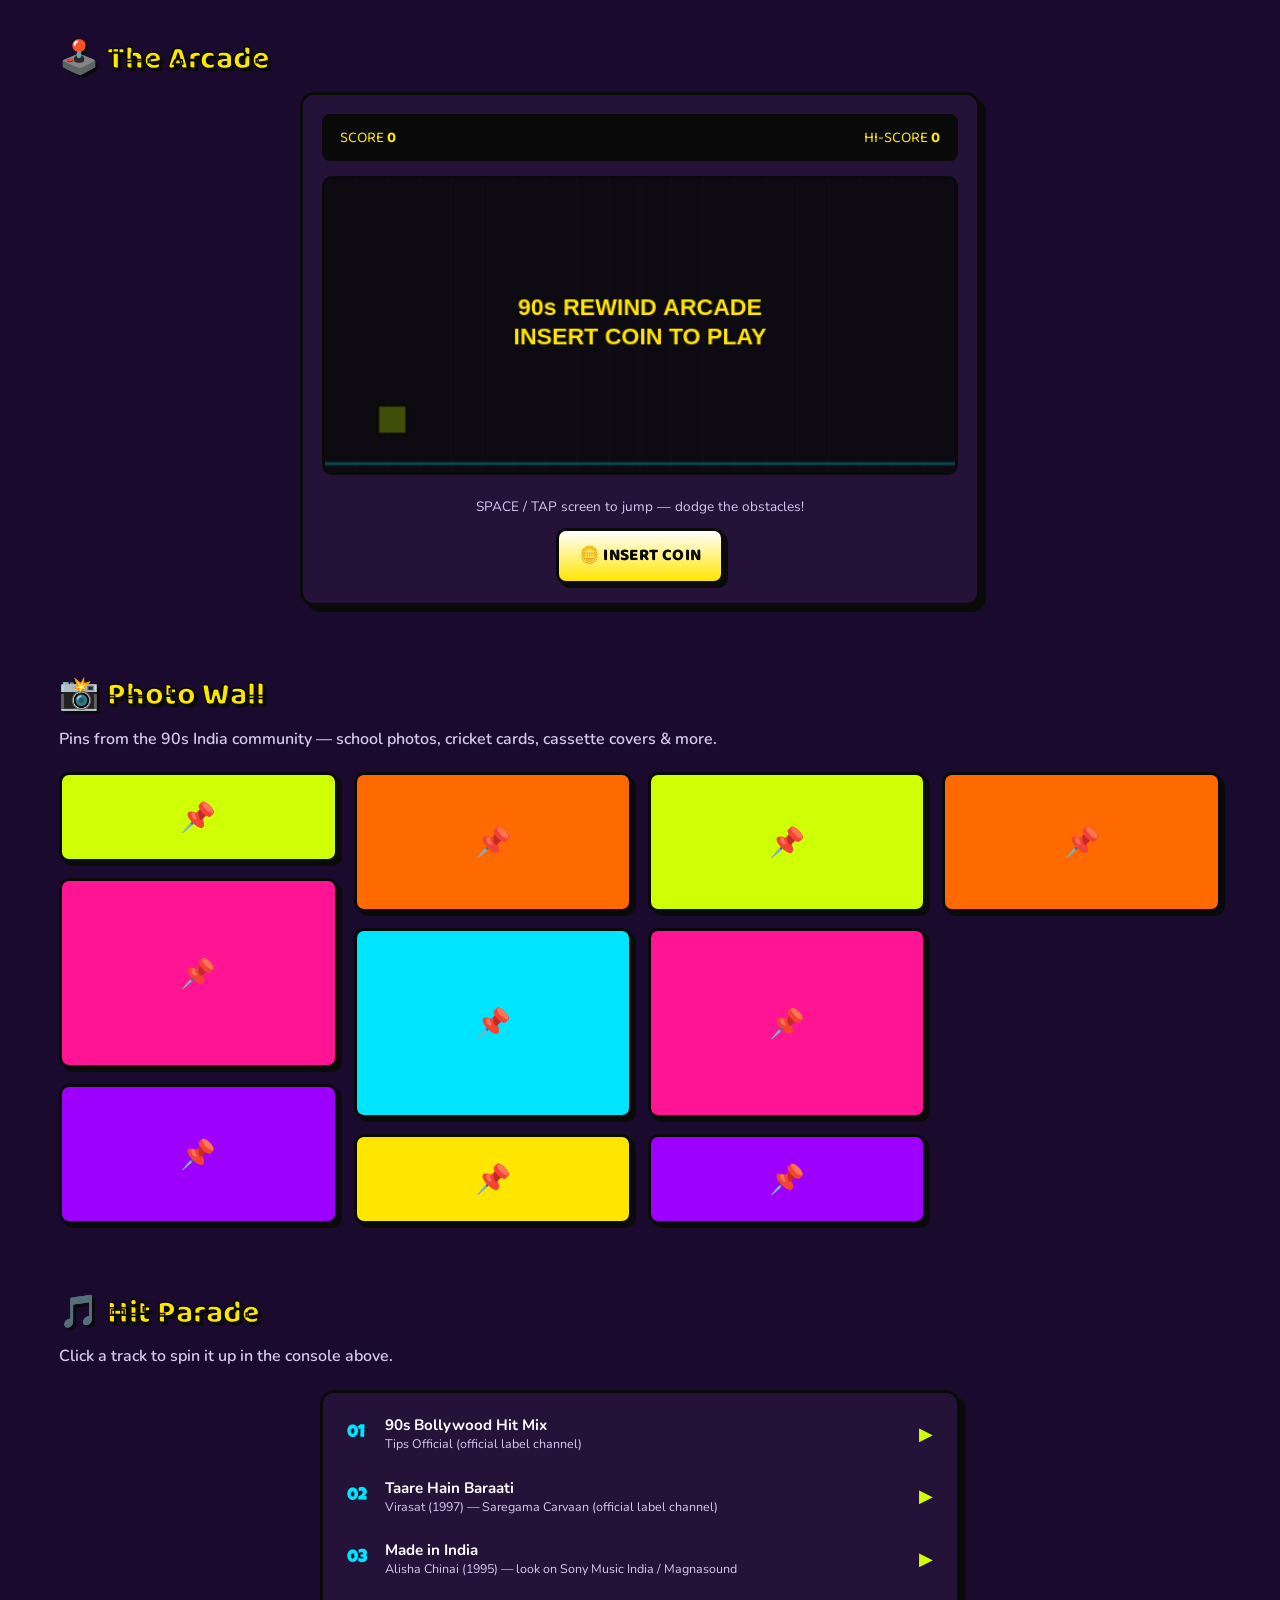
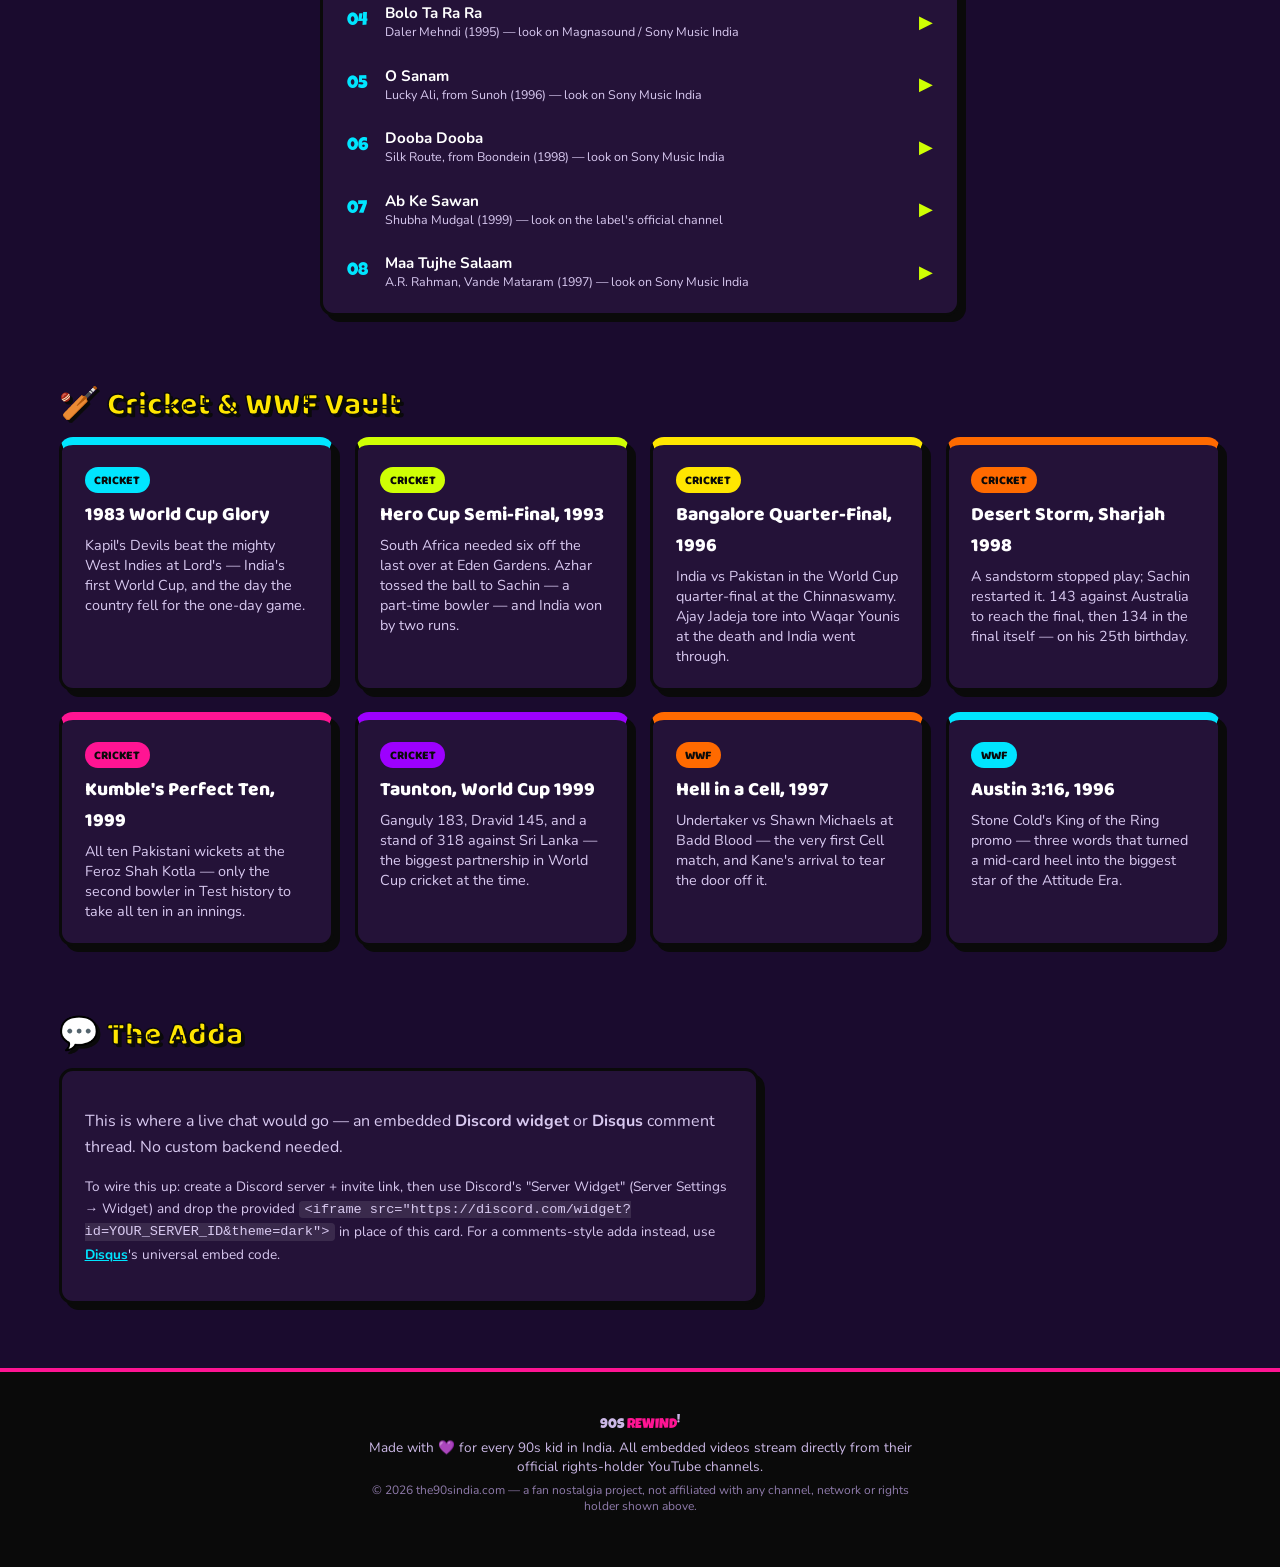
==== commit 969034a2: "Give every item its own URL, and make shared links show a preview Two changes aimed at the same prob" ====
--- a/index.html
+++ b/index.html
@@ -5,6 +5,32 @@
 <meta name="viewport" content="width=device-width, initial-scale=1.0">
 <title>90s REWIND — The 90s India Nostalgia Hub</title>
 <meta name="description" content="90s REWIND — relive 90s India: Doordarshan classics, Bollywood, cricket, WWF and Hit Parade jukebox, all in one nostalgia portal.">
+<link rel="canonical" href="https://the90sindia.com/">
+<link rel="icon" href="/favicon.svg" type="image/svg+xml">
+
+<!-- Share card. Without these a link pasted into WhatsApp shows a bare URL:
+     no title, no picture, and far fewer people open it. -->
+<meta property="og:site_name" content="90s REWIND">
+<meta property="og:type" content="website">
+<meta property="og:title" content="90s REWIND — The 90s India Nostalgia Hub">
+<meta property="og:description" content="Relive 90s India: Doordarshan classics, Bollywood, cricket, WWF and the Hit Parade jukebox, all in one nostalgia portal.">
+<meta property="og:url" content="https://the90sindia.com/">
+<meta property="og:image" content="https://the90sindia.com/og-image.png">
+<meta property="og:image:width" content="1200">
+<meta property="og:image:height" content="630">
+<meta property="og:image:alt" content="90s REWIND — the 90s India nostalgia hub">
+<meta property="og:locale" content="en_IN">
+<meta name="twitter:card" content="summary_large_image">
+<meta name="twitter:title" content="90s REWIND — The 90s India Nostalgia Hub">
+<meta name="twitter:description" content="Relive 90s India: Doordarshan classics, Bollywood, cricket, WWF and the Hit Parade jukebox, all in one nostalgia portal.">
+<meta name="twitter:image" content="https://the90sindia.com/og-image.png">
+<meta name="theme-color" content="#1a0b2e">
+<script type="application/ld+json">
+{"@context":"https://schema.org","@type":"WebSite","name":"90s REWIND",
+"alternateName":"the90sindia.com",
+"description":"Relive 90s India: Doordarshan classics, Bollywood, cricket, WWF and a Hit Parade jukebox.",
+"url":"https://the90sindia.com/","inLanguage":"en-IN"}
+</script>
 <link rel="preconnect" href="https://fonts.googleapis.com">
 <link rel="preconnect" href="https://fonts.gstatic.com" crossorigin>
 <link href="https://fonts.googleapis.com/css2?family=Luckiest+Guy&family=Baloo+2:wght@700;800&family=Nunito:wght@400;600;700&display=swap" rel="stylesheet">
--- a/css/style.css
+++ b/css/style.css
@@ -241,6 +241,42 @@
   width: 100%; height: 100%;
   border: 0;
 }
+.hero-poster {
+  position: absolute; inset: 0;
+  display: block;
+  width: 100%;
+  padding: 0;
+  border: 0;
+  background: #000;
+  cursor: pointer;
+  overflow: hidden;
+}
+.hero-poster-art {
+  width: 100%; height: 100%;
+  object-fit: cover;
+  display: block;
+}
+.hero-poster-play {
+  position: absolute;
+  top: 50%; left: 50%;
+  transform: translate(-50%, -50%);
+  width: 84px; height: 60px;
+  display: grid; place-items: center;
+  background: var(--pink);
+  border: 4px solid var(--ink);
+  border-radius: 14px;
+  box-shadow: var(--shadow-hard);
+  color: #fff;
+  font-size: 1.7rem;
+  line-height: 1;
+  transition: transform 0.15s ease, background 0.15s ease;
+}
+.hero-poster:hover .hero-poster-play,
+.hero-poster:focus-visible .hero-poster-play {
+  background: var(--orange);
+  transform: translate(-50%, -50%) scale(1.08);
+}
+
 .video-placeholder {
   position: absolute; inset: 0;
   display: flex; flex-direction: column;
@@ -398,6 +434,15 @@
   transition: transform 0.15s ease;
 }
 .channel-card:hover { transform: translateY(-4px); }
+.card-thumb {
+  width: 100%;
+  aspect-ratio: 16 / 9;
+  object-fit: cover;
+  display: block;
+  border: 3px solid var(--ink);
+  border-radius: 10px;
+  background: #000;
+}
 .channel-card-num {
   align-self: flex-start;
   font-family: var(--font-display);
@@ -426,6 +471,16 @@
   box-shadow: var(--shadow-hard);
   padding: 1rem 1.2rem;
 }
+.row-thumb {
+  flex-shrink: 0;
+  width: 108px;
+  aspect-ratio: 16 / 9;
+  object-fit: cover;
+  display: block;
+  border: 3px solid var(--ink);
+  border-radius: 8px;
+  background: #000;
+}
 .show-tag {
   flex-shrink: 0;
   font-family: var(--font-heading);
@@ -500,6 +555,17 @@
   justify-content: center;
   font-size: 1.8rem;
 }
+.photo-block {
+  position: relative;
+  overflow: hidden;
+}
+.photo-thumb {
+  position: absolute;
+  inset: 0;
+  width: 100%; height: 100%;
+  object-fit: cover;
+  display: block;
+}
 .photo-block--short { height: 90px; }
 .photo-block--medium { height: 140px; }
 .photo-block--tall { height: 190px; }
@@ -526,6 +592,16 @@
   border-radius: 8px;
   cursor: pointer;
   transition: background 0.15s ease;
+}
+.track-thumb {
+  flex-shrink: 0;
+  width: 64px;
+  aspect-ratio: 16 / 9;
+  object-fit: cover;
+  display: block;
+  border: 2px solid var(--ink);
+  border-radius: 6px;
+  background: #000;
 }
 .track-row:hover { background: var(--panel-2); }
 .track-row.playing { background: var(--purple); }
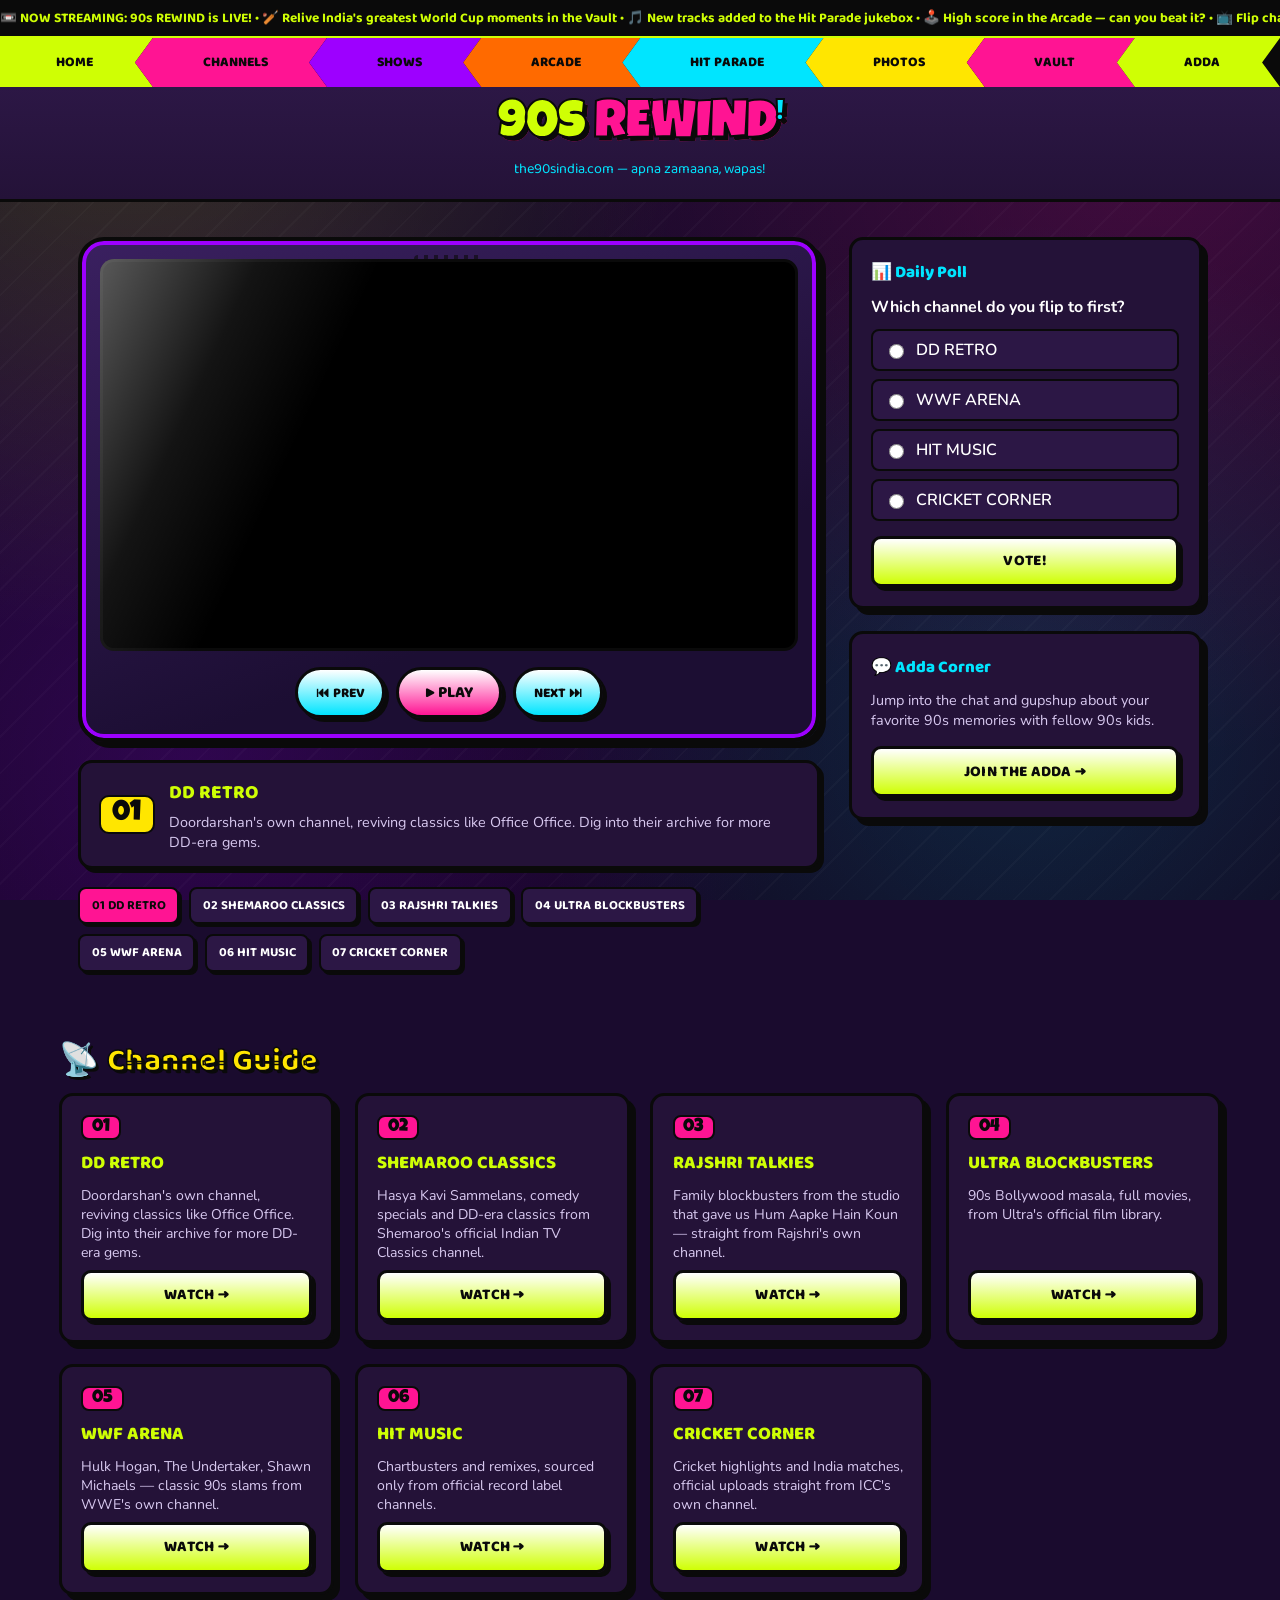
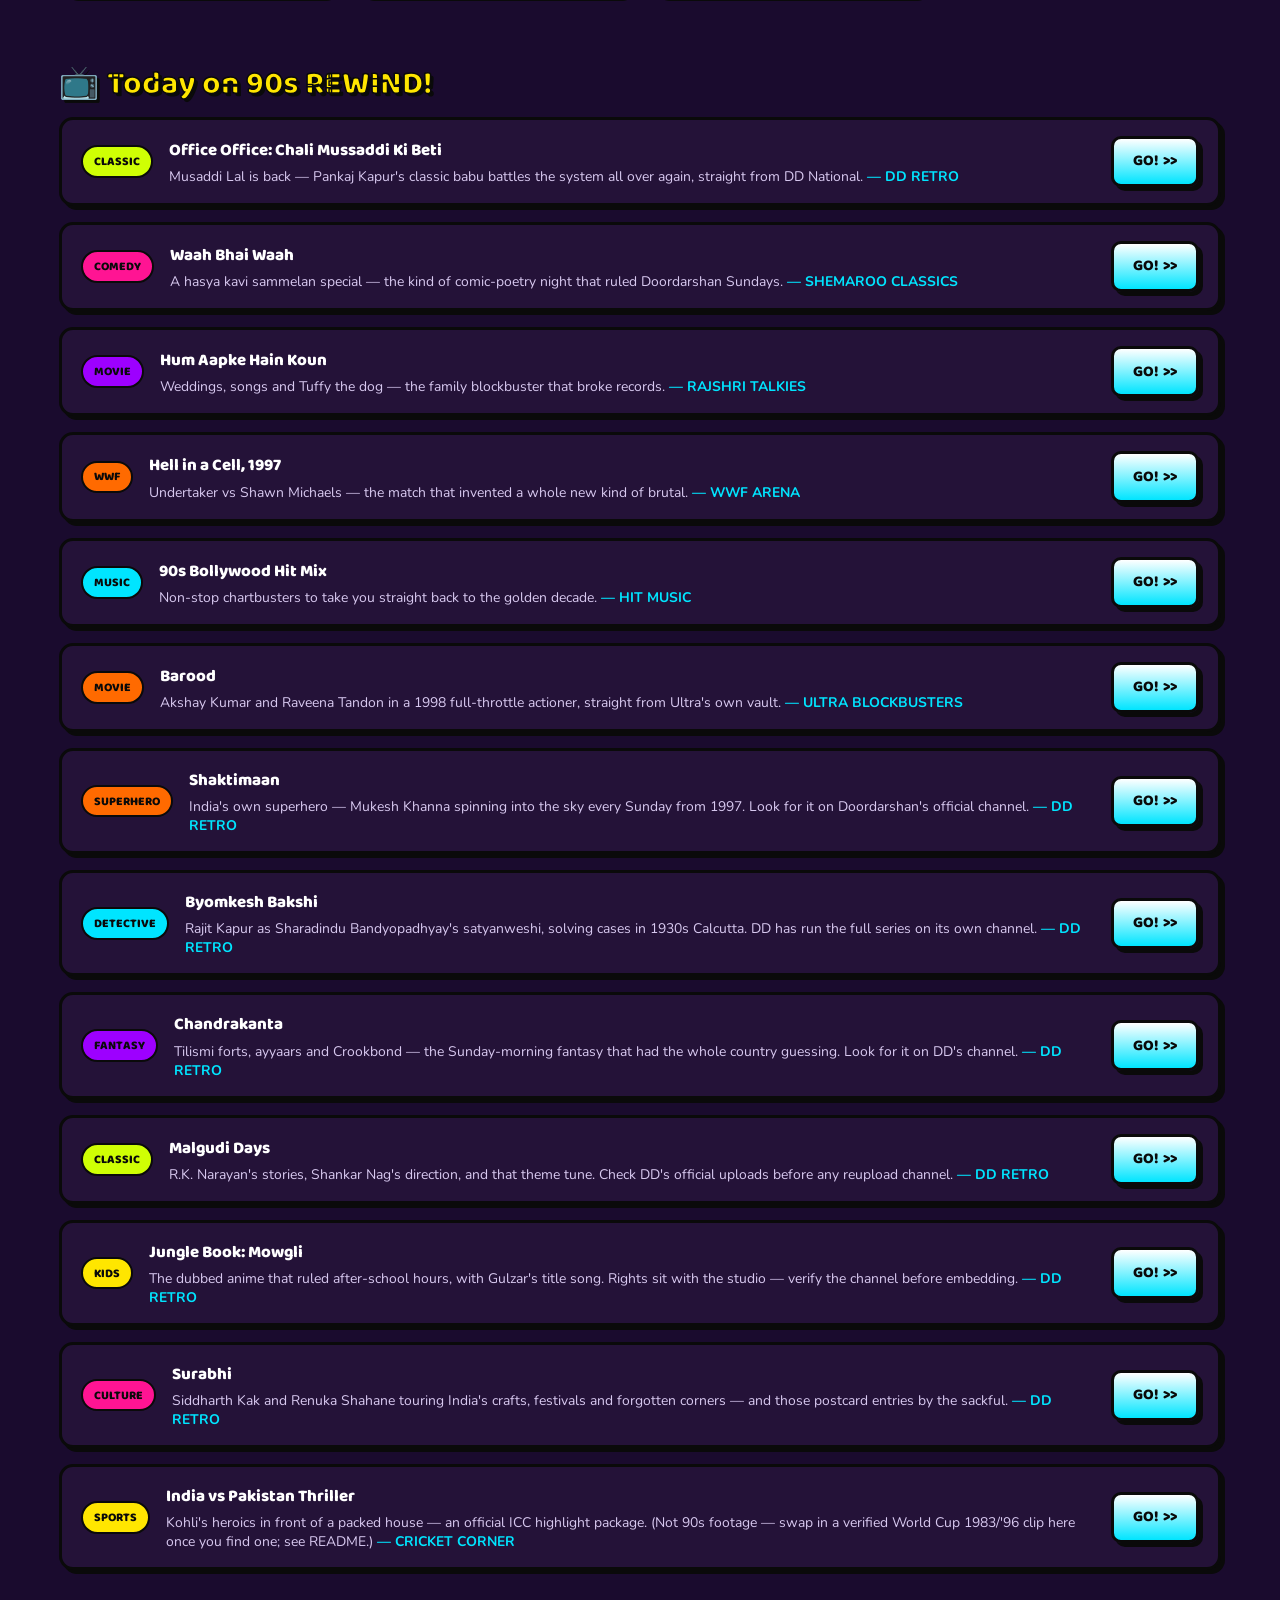
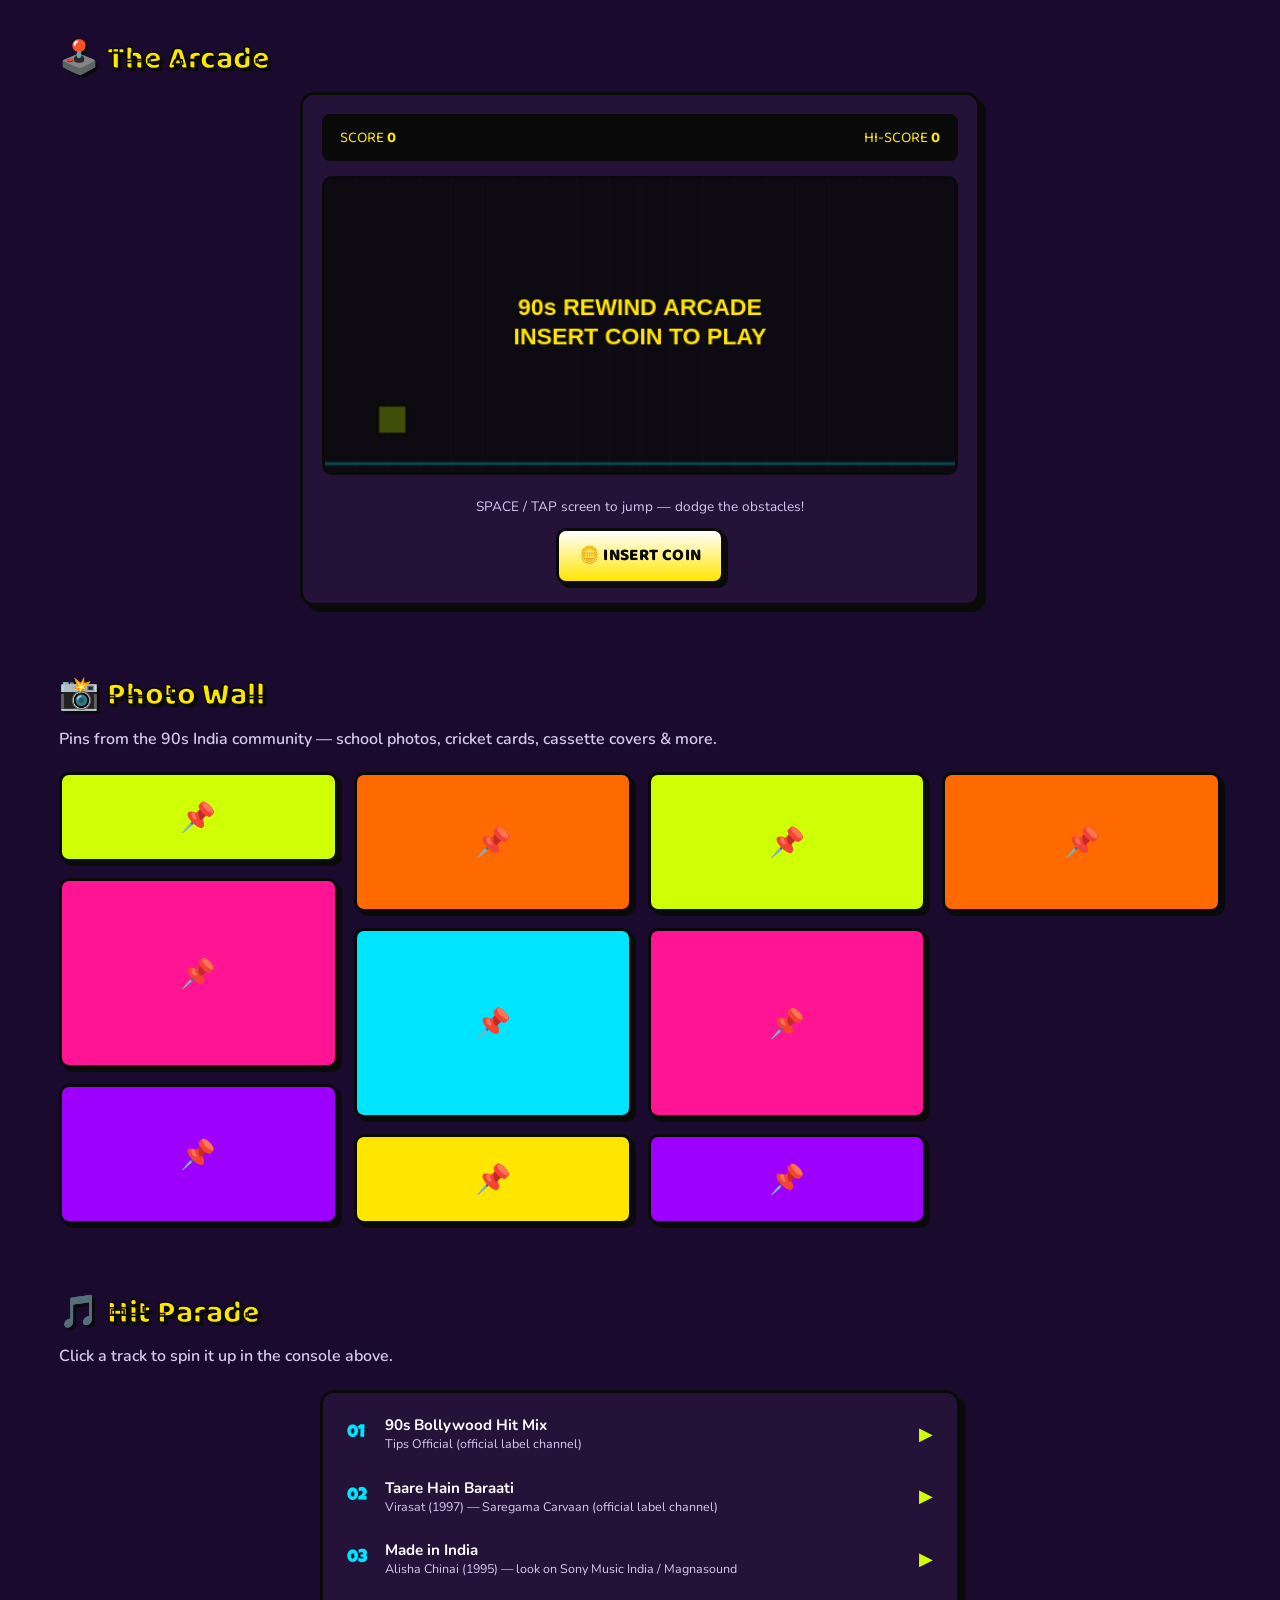
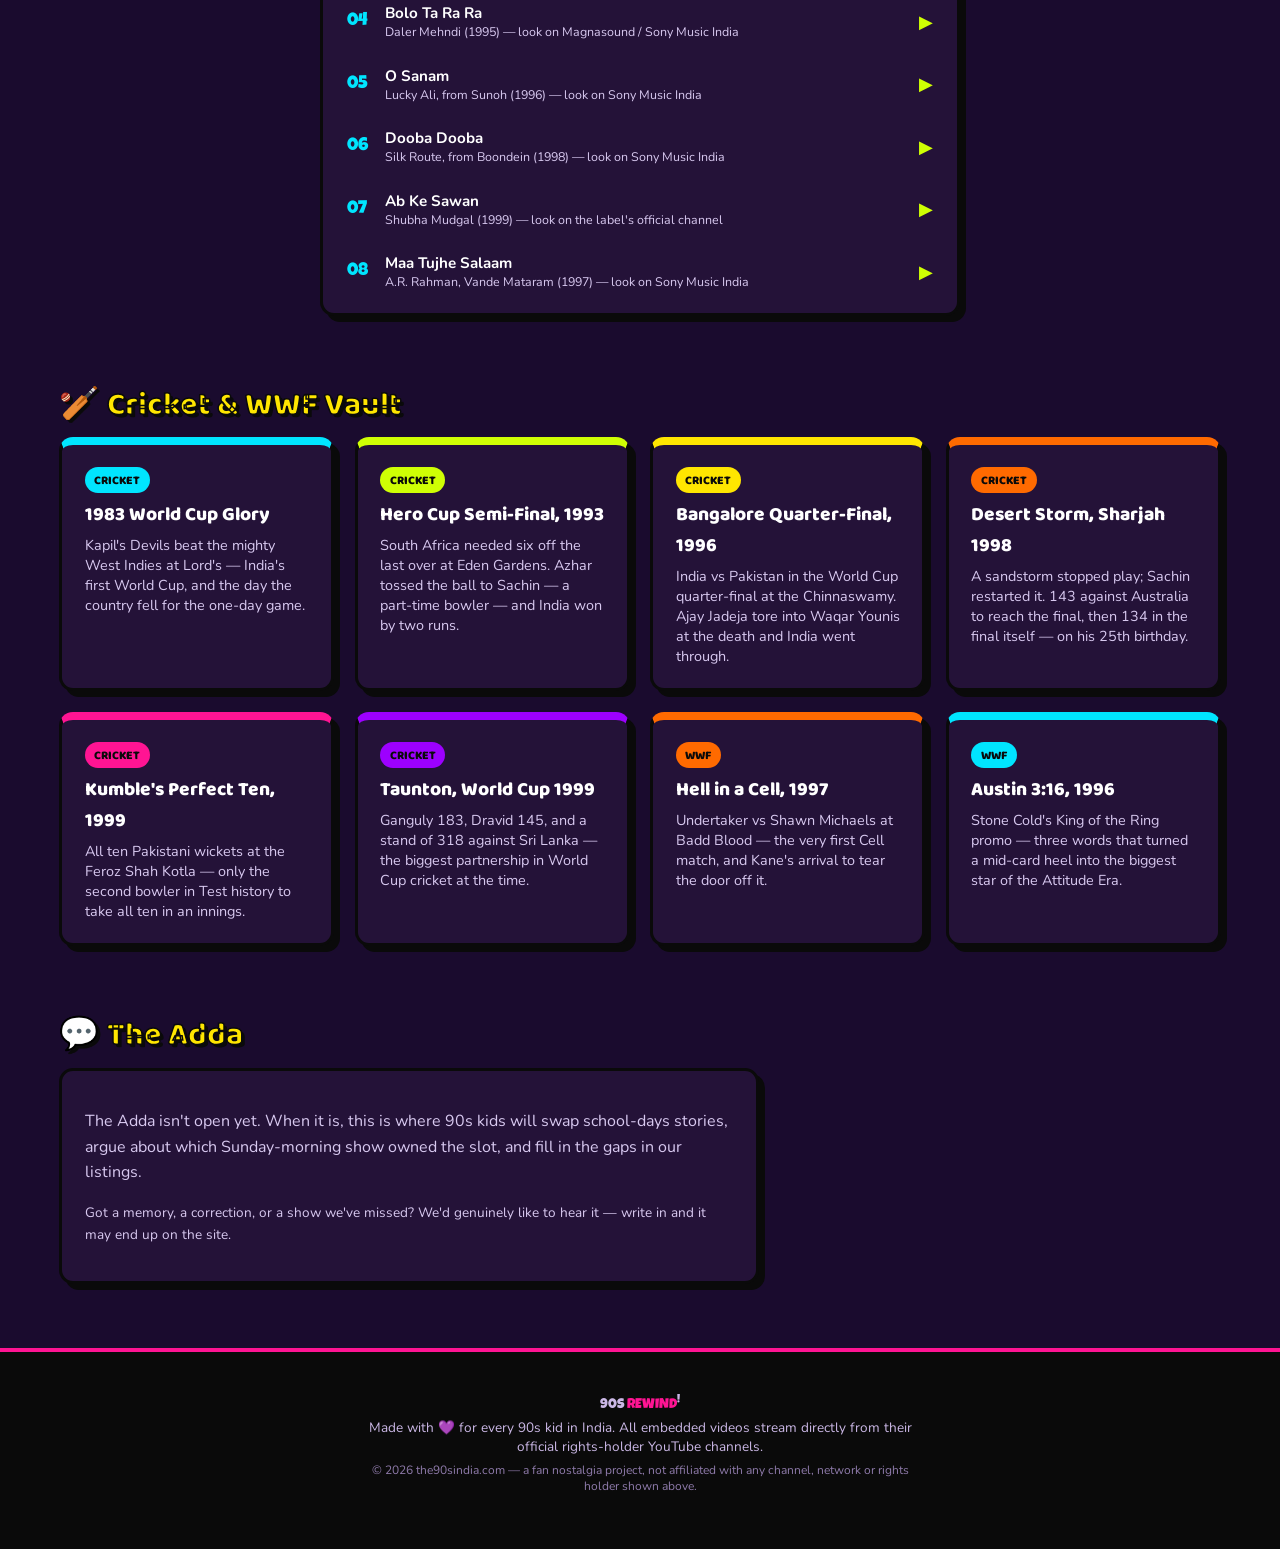
==== commit 948d7f6f: "Harden the front end, honour reduced motion, and stop promising what isn't there Treat content as da" ====
--- a/index.html
+++ b/index.html
@@ -38,6 +38,8 @@
 </head>
 <body>
 
+<a class="skip-link" href="#hero">Skip to the console</a>
+
 <!-- ============ HEADER ============ -->
 <header id="site-header">
   <div class="ticker-bar">
@@ -193,16 +195,11 @@
   <section id="adda" class="section">
     <h2 class="section-title"><span>💬</span> The Adda</h2>
     <div class="adda-card">
-      <p>This is where a live chat would go — an embedded <strong>Discord widget</strong> or
-      <strong>Disqus</strong> comment thread. No custom backend needed.</p>
-      <p class="small">
-        To wire this up: create a Discord server + invite link, then use Discord's
-        "Server Widget" (Server Settings → Widget) and drop the provided
-        <code>&lt;iframe src="https://discord.com/widget?id=YOUR_SERVER_ID&amp;theme=dark"&gt;</code>
-        in place of this card. For a comments-style adda instead, use
-        <a href="https://disqus.com/" target="_blank" rel="noopener noreferrer">Disqus</a>'s
-        universal embed code.
-      </p>
+      <p>The Adda isn't open yet. When it is, this is where 90s kids will swap
+      school-days stories, argue about which Sunday-morning show owned the slot,
+      and fill in the gaps in our listings.</p>
+      <p class="small">Got a memory, a correction, or a show we've missed?
+      We'd genuinely like to hear it — write in and it may end up on the site.</p>
     </div>
   </section>
 
--- a/css/style.css
+++ b/css/style.css
@@ -32,6 +32,23 @@
 * { box-sizing: border-box; }
 
 html { scroll-behavior: smooth; }
+
+.skip-link {
+  position: absolute;
+  left: -9999px;
+  top: 0;
+  z-index: 999;
+  padding: 0.7rem 1.1rem;
+  background: var(--lime);
+  border: var(--border-chunky);
+  border-radius: 0 0 10px 0;
+  color: var(--ink);
+  font-family: var(--font-heading);
+  font-weight: 800;
+  text-decoration: none;
+}
+
+.skip-link:focus { left: 0; }
 
 body {
   margin: 0;
@@ -703,3 +720,39 @@
   .logo { font-size: 2.1rem; }
   .arcade-readout { font-size: 0.8rem; }
 }
+
+.poll-note {
+  margin: 0.7rem 0 0;
+  font-size: 0.78rem;
+  line-height: 1.4;
+  color: #bca7dc;
+}
+
+/* --------------------------------------------------------------------------
+   Reduced motion
+   --------------------------------------------------------------------------
+   The hub animates a scrolling ticker, a CRT static flash and hover lifts, and
+   had no reduced-motion handling at all while the portal stylesheet did.
+   Honour a visitor who asked the system for less movement: keep every state
+   reachable, just stop it moving.
+   -------------------------------------------------------------------------- */
+
+@media (prefers-reduced-motion: reduce) {
+  html { scroll-behavior: auto; }
+
+  *,
+  *::before,
+  *::after {
+    animation-duration: 0.01ms !important;
+    animation-iteration-count: 1 !important;
+    transition-duration: 0.01ms !important;
+  }
+
+  /* The ticker loops forever; park it rather than flashing through frames. */
+  .ticker-track { animation: none !important; transform: none !important; }
+
+  /* The channel-change flash is purely decorative. */
+  .static-flash { display: none !important; }
+
+  .channel-card:hover { transform: none !important; }
+}
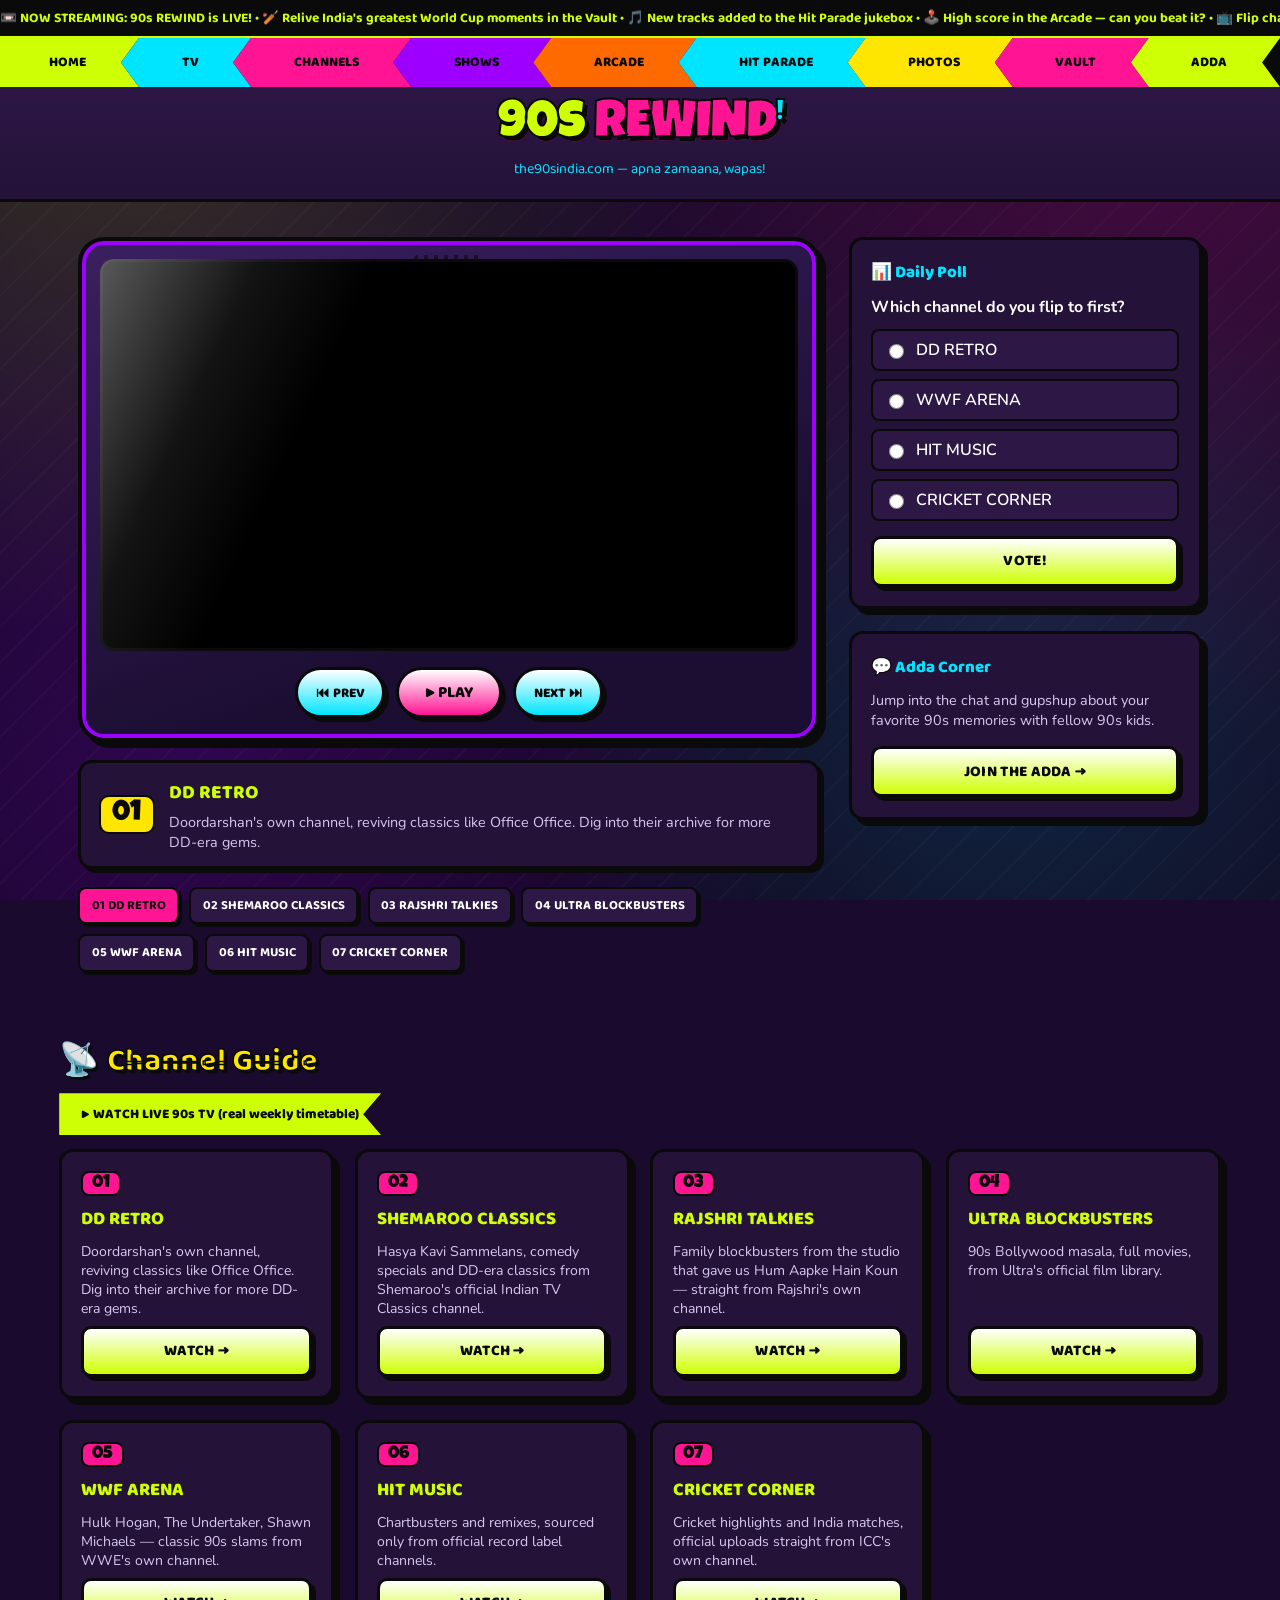
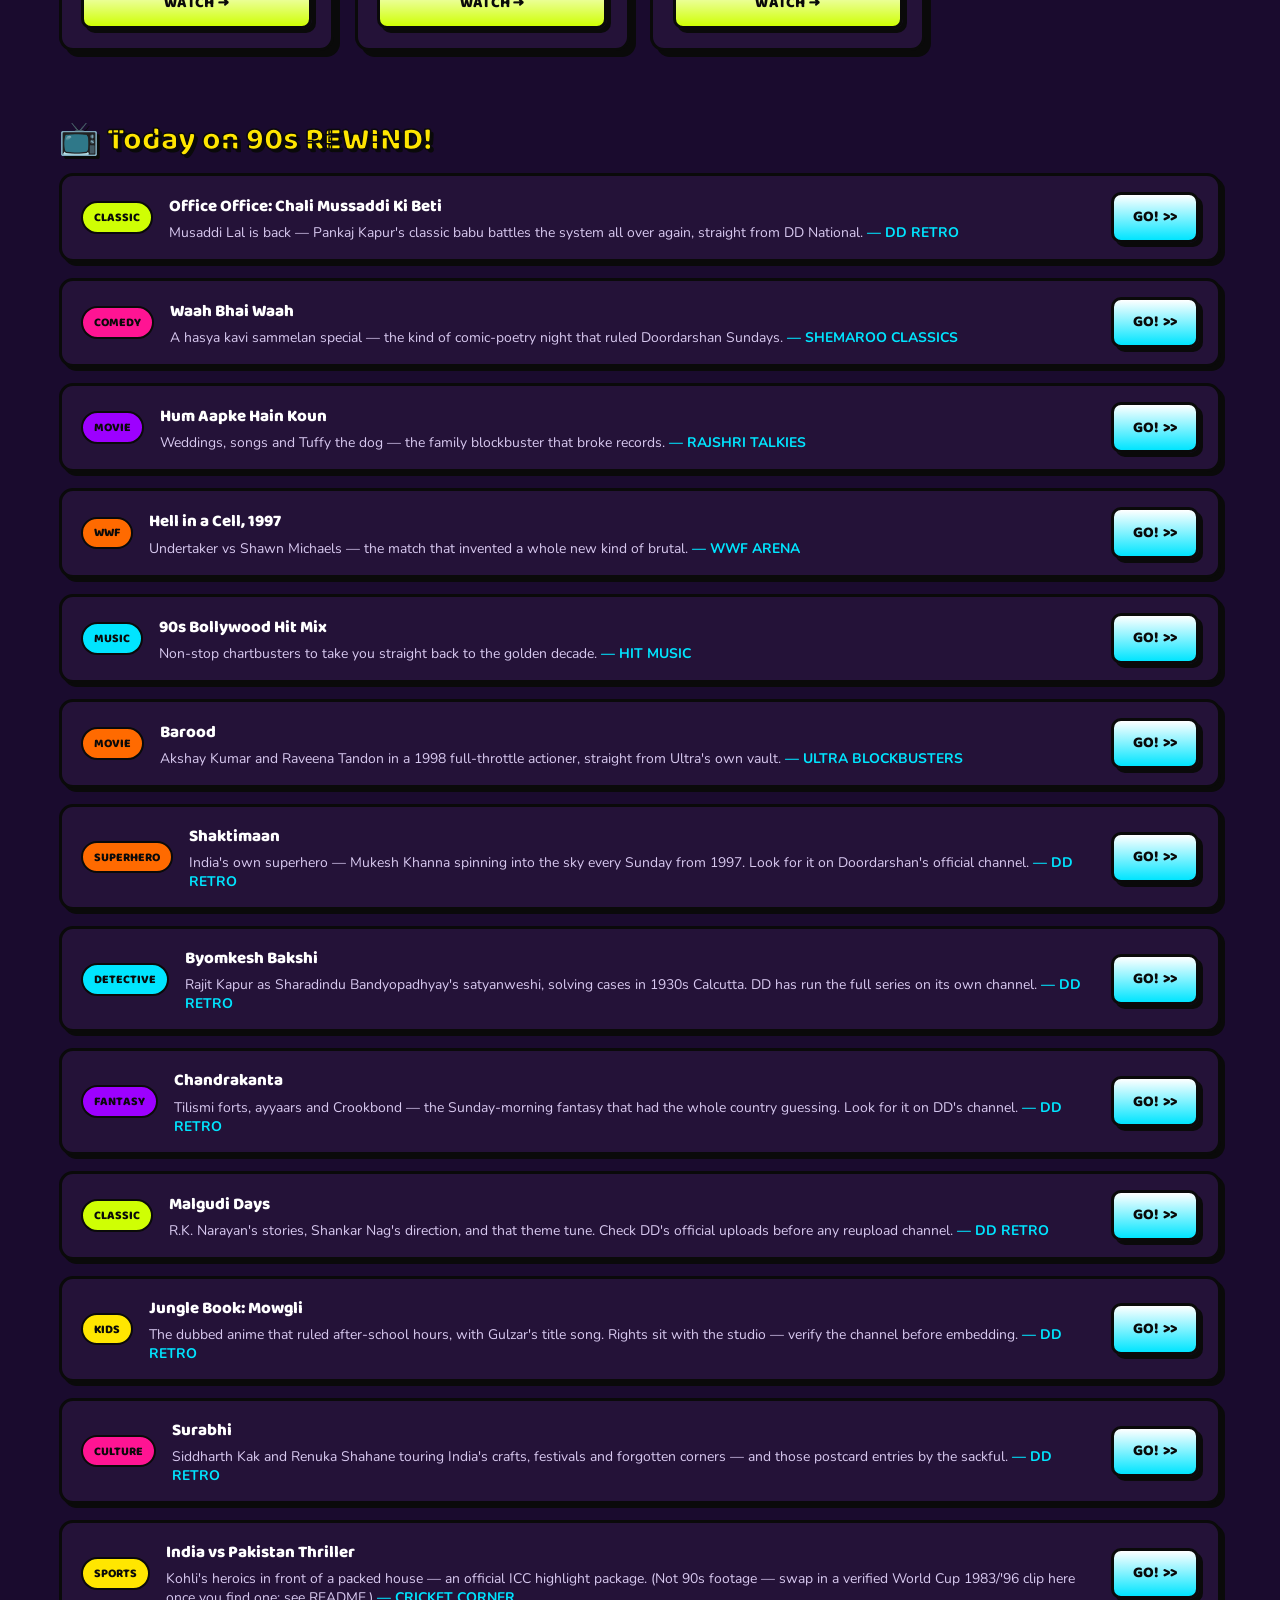
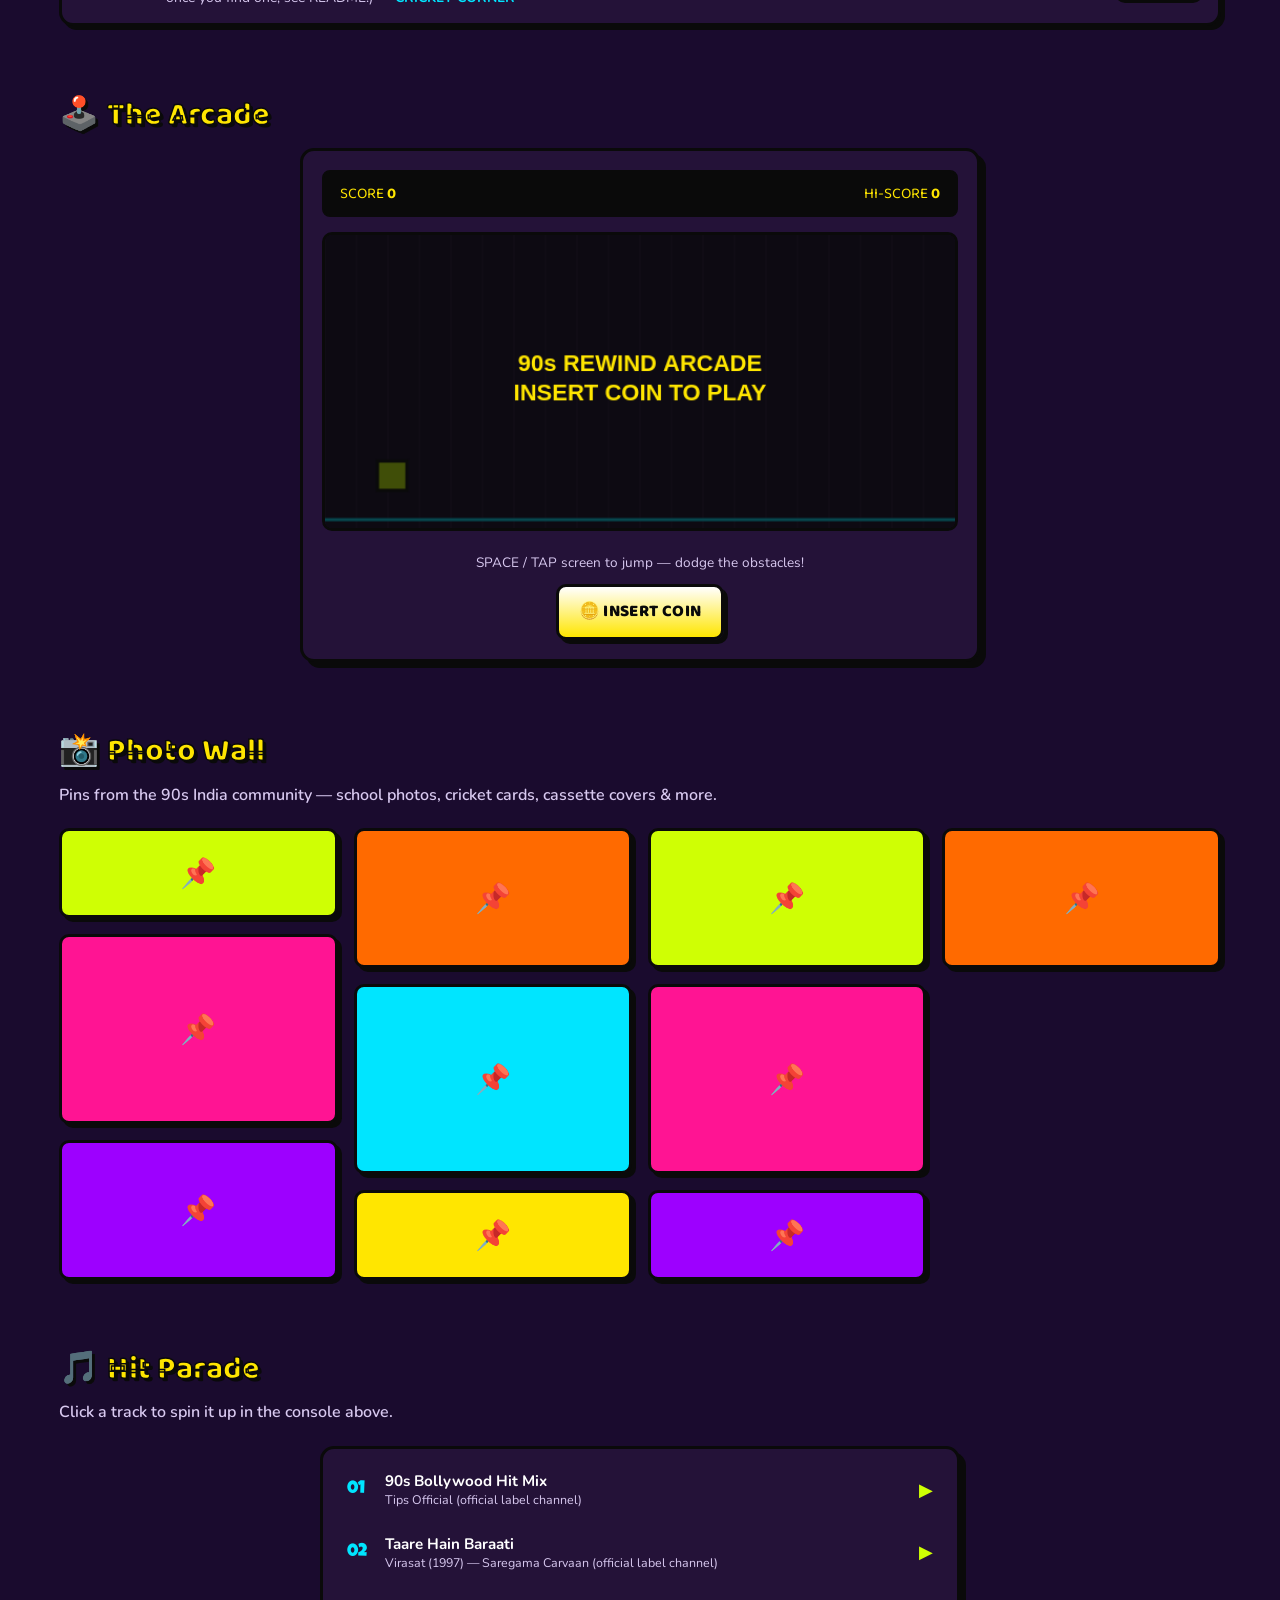
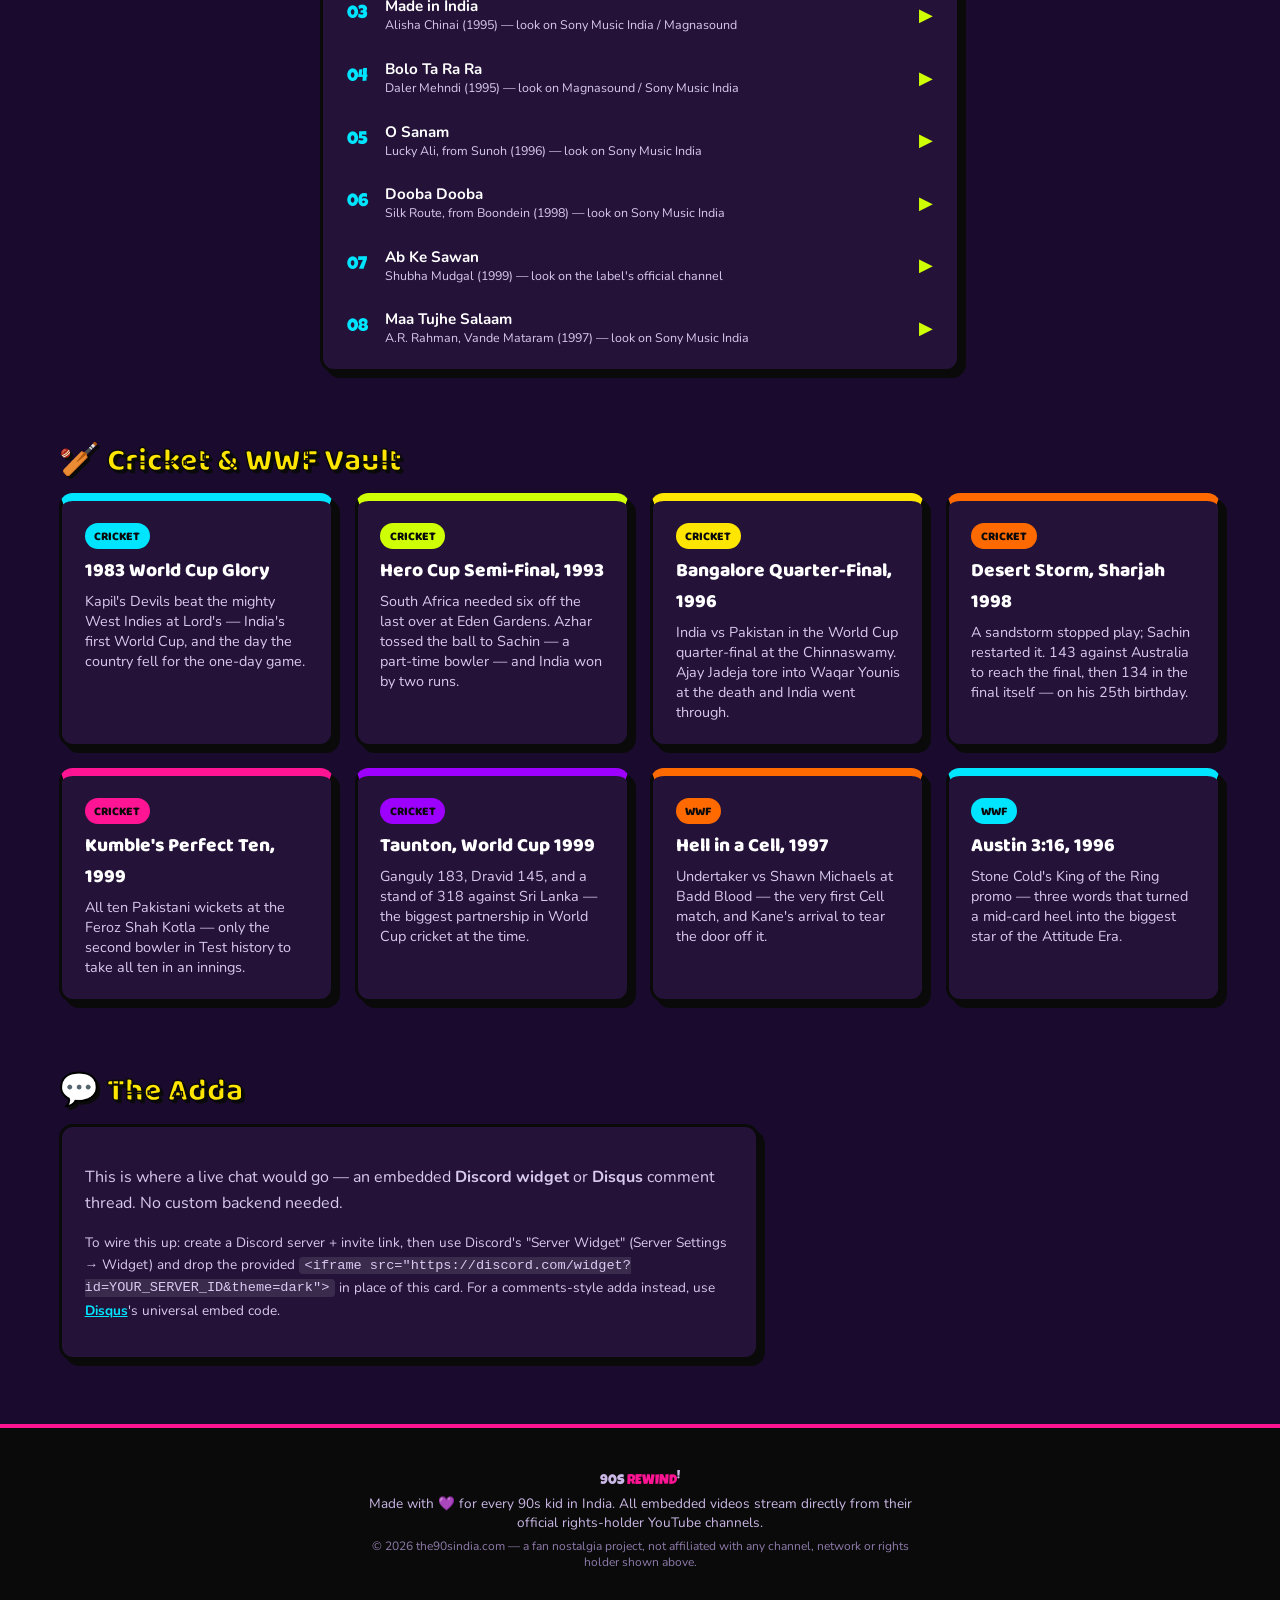
==== commit 2a2805eb: "Add live TV page with real weekly timetables (1987-2000) - tv.html + css/tv.css + js/tv.js: YouTube " ====
--- a/index.html
+++ b/index.html
@@ -5,40 +5,12 @@
 <meta name="viewport" content="width=device-width, initial-scale=1.0">
 <title>90s REWIND — The 90s India Nostalgia Hub</title>
 <meta name="description" content="90s REWIND — relive 90s India: Doordarshan classics, Bollywood, cricket, WWF and Hit Parade jukebox, all in one nostalgia portal.">
-<link rel="canonical" href="https://the90sindia.com/">
-<link rel="icon" href="/favicon.svg" type="image/svg+xml">
-
-<!-- Share card. Without these a link pasted into WhatsApp shows a bare URL:
-     no title, no picture, and far fewer people open it. -->
-<meta property="og:site_name" content="90s REWIND">
-<meta property="og:type" content="website">
-<meta property="og:title" content="90s REWIND — The 90s India Nostalgia Hub">
-<meta property="og:description" content="Relive 90s India: Doordarshan classics, Bollywood, cricket, WWF and the Hit Parade jukebox, all in one nostalgia portal.">
-<meta property="og:url" content="https://the90sindia.com/">
-<meta property="og:image" content="https://the90sindia.com/og-image.png">
-<meta property="og:image:width" content="1200">
-<meta property="og:image:height" content="630">
-<meta property="og:image:alt" content="90s REWIND — the 90s India nostalgia hub">
-<meta property="og:locale" content="en_IN">
-<meta name="twitter:card" content="summary_large_image">
-<meta name="twitter:title" content="90s REWIND — The 90s India Nostalgia Hub">
-<meta name="twitter:description" content="Relive 90s India: Doordarshan classics, Bollywood, cricket, WWF and the Hit Parade jukebox, all in one nostalgia portal.">
-<meta name="twitter:image" content="https://the90sindia.com/og-image.png">
-<meta name="theme-color" content="#1a0b2e">
-<script type="application/ld+json">
-{"@context":"https://schema.org","@type":"WebSite","name":"90s REWIND",
-"alternateName":"the90sindia.com",
-"description":"Relive 90s India: Doordarshan classics, Bollywood, cricket, WWF and a Hit Parade jukebox.",
-"url":"https://the90sindia.com/","inLanguage":"en-IN"}
-</script>
 <link rel="preconnect" href="https://fonts.googleapis.com">
 <link rel="preconnect" href="https://fonts.gstatic.com" crossorigin>
 <link href="https://fonts.googleapis.com/css2?family=Luckiest+Guy&family=Baloo+2:wght@700;800&family=Nunito:wght@400;600;700&display=swap" rel="stylesheet">
 <link rel="stylesheet" href="css/style.css">
 </head>
 <body>
-
-<a class="skip-link" href="#hero">Skip to the console</a>
 
 <!-- ============ HEADER ============ -->
 <header id="site-header">
@@ -50,6 +22,7 @@
 
   <div class="wave-nav">
     <a href="#hero" class="wave-seg" style="--seg-color: var(--lime);">HOME</a>
+    <a href="tv.html" class="wave-seg" style="--seg-color: var(--cyan);">TV</a>
     <a href="#channel-guide" class="wave-seg" style="--seg-color: var(--pink);">CHANNELS</a>
     <a href="#shows" class="wave-seg" style="--seg-color: var(--purple);">SHOWS</a>
     <a href="#arcade" class="wave-seg" style="--seg-color: var(--orange);">ARCADE</a>
@@ -133,6 +106,7 @@
   <!-- ============ CHANNEL GUIDE ============ -->
   <section id="channel-guide" class="section">
     <h2 class="section-title"><span>📡</span> Channel Guide</h2>
+    <p style="margin:0 0 14px;"><a href="tv.html" class="wave-seg" style="--seg-color: var(--lime); display:inline-block; padding:10px 22px;">&#9654; WATCH LIVE 90s TV (real weekly timetable)</a></p>
     <div id="channel-grid" class="channel-grid"></div>
   </section>
 
@@ -195,11 +169,16 @@
   <section id="adda" class="section">
     <h2 class="section-title"><span>💬</span> The Adda</h2>
     <div class="adda-card">
-      <p>The Adda isn't open yet. When it is, this is where 90s kids will swap
-      school-days stories, argue about which Sunday-morning show owned the slot,
-      and fill in the gaps in our listings.</p>
-      <p class="small">Got a memory, a correction, or a show we've missed?
-      We'd genuinely like to hear it — write in and it may end up on the site.</p>
+      <p>This is where a live chat would go — an embedded <strong>Discord widget</strong> or
+      <strong>Disqus</strong> comment thread. No custom backend needed.</p>
+      <p class="small">
+        To wire this up: create a Discord server + invite link, then use Discord's
+        "Server Widget" (Server Settings → Widget) and drop the provided
+        <code>&lt;iframe src="https://discord.com/widget?id=YOUR_SERVER_ID&amp;theme=dark"&gt;</code>
+        in place of this card. For a comments-style adda instead, use
+        <a href="https://disqus.com/" target="_blank" rel="noopener noreferrer">Disqus</a>'s
+        universal embed code.
+      </p>
     </div>
   </section>
 
